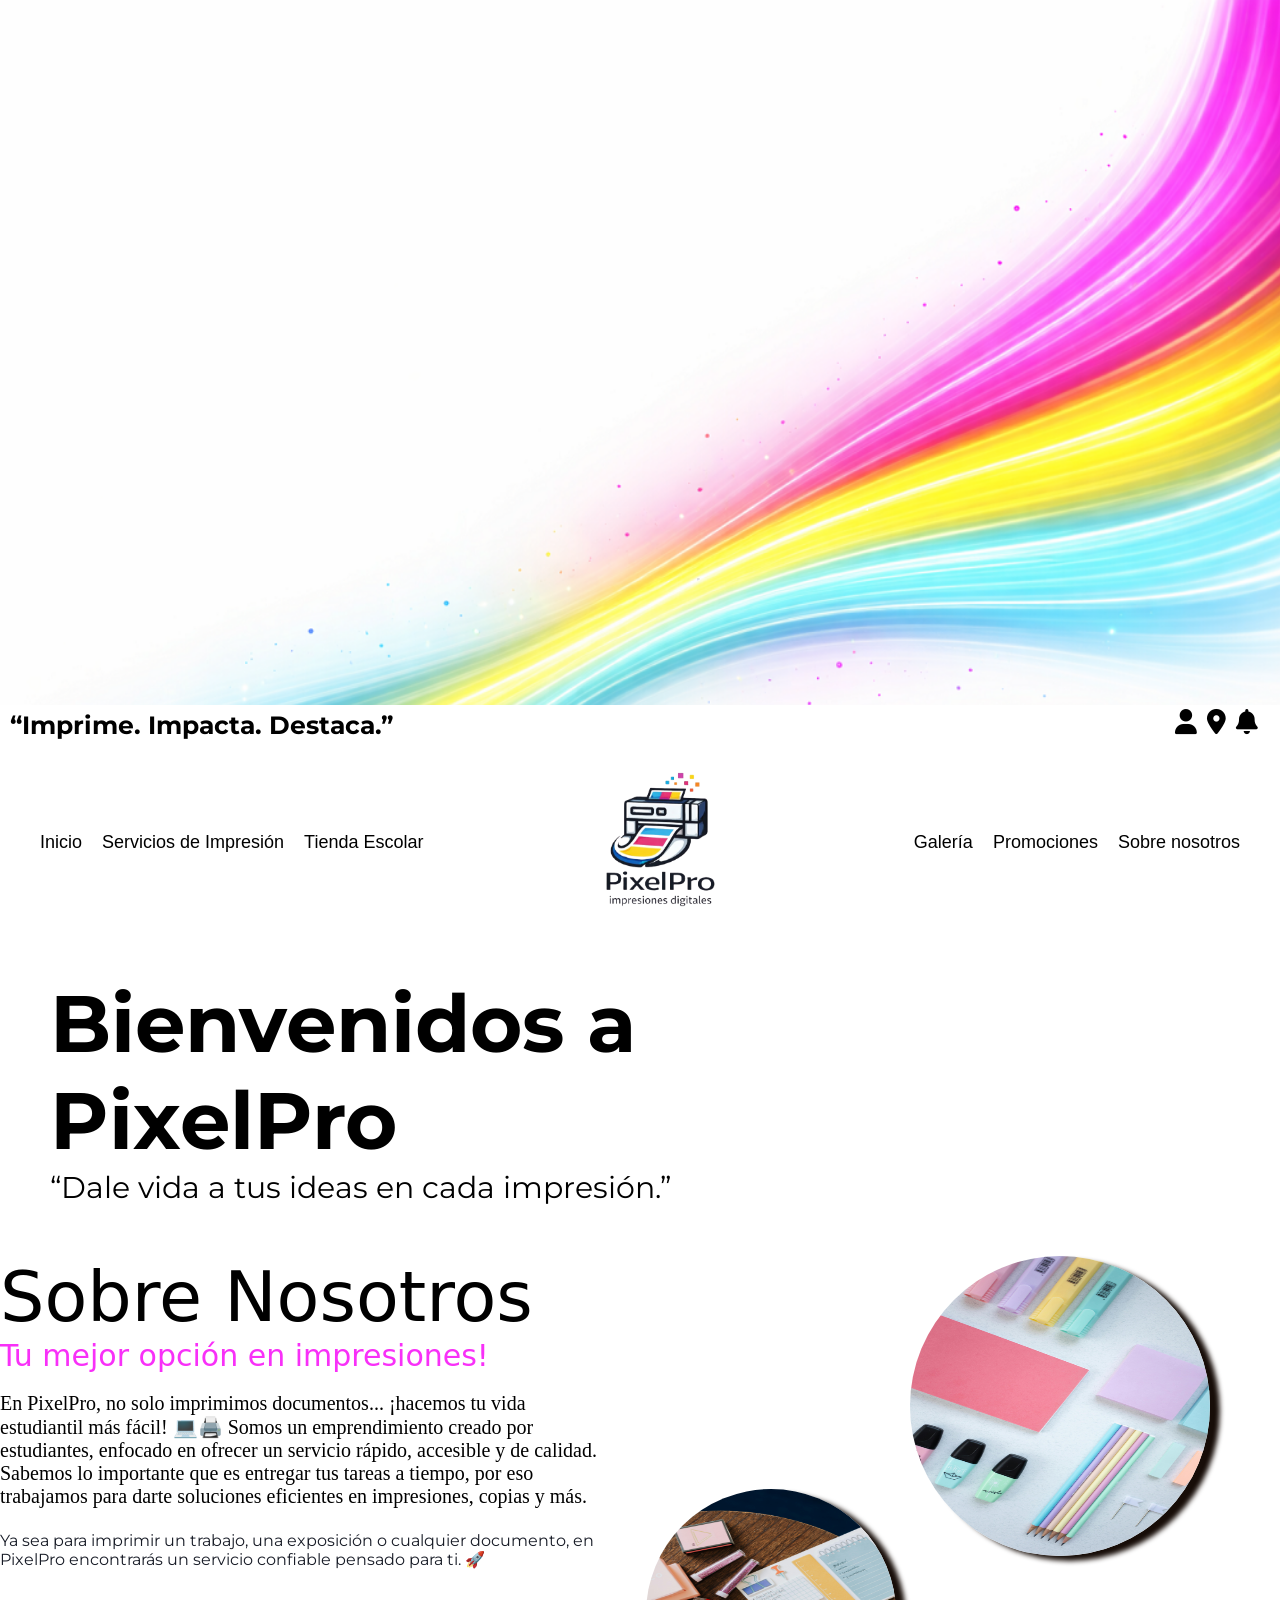
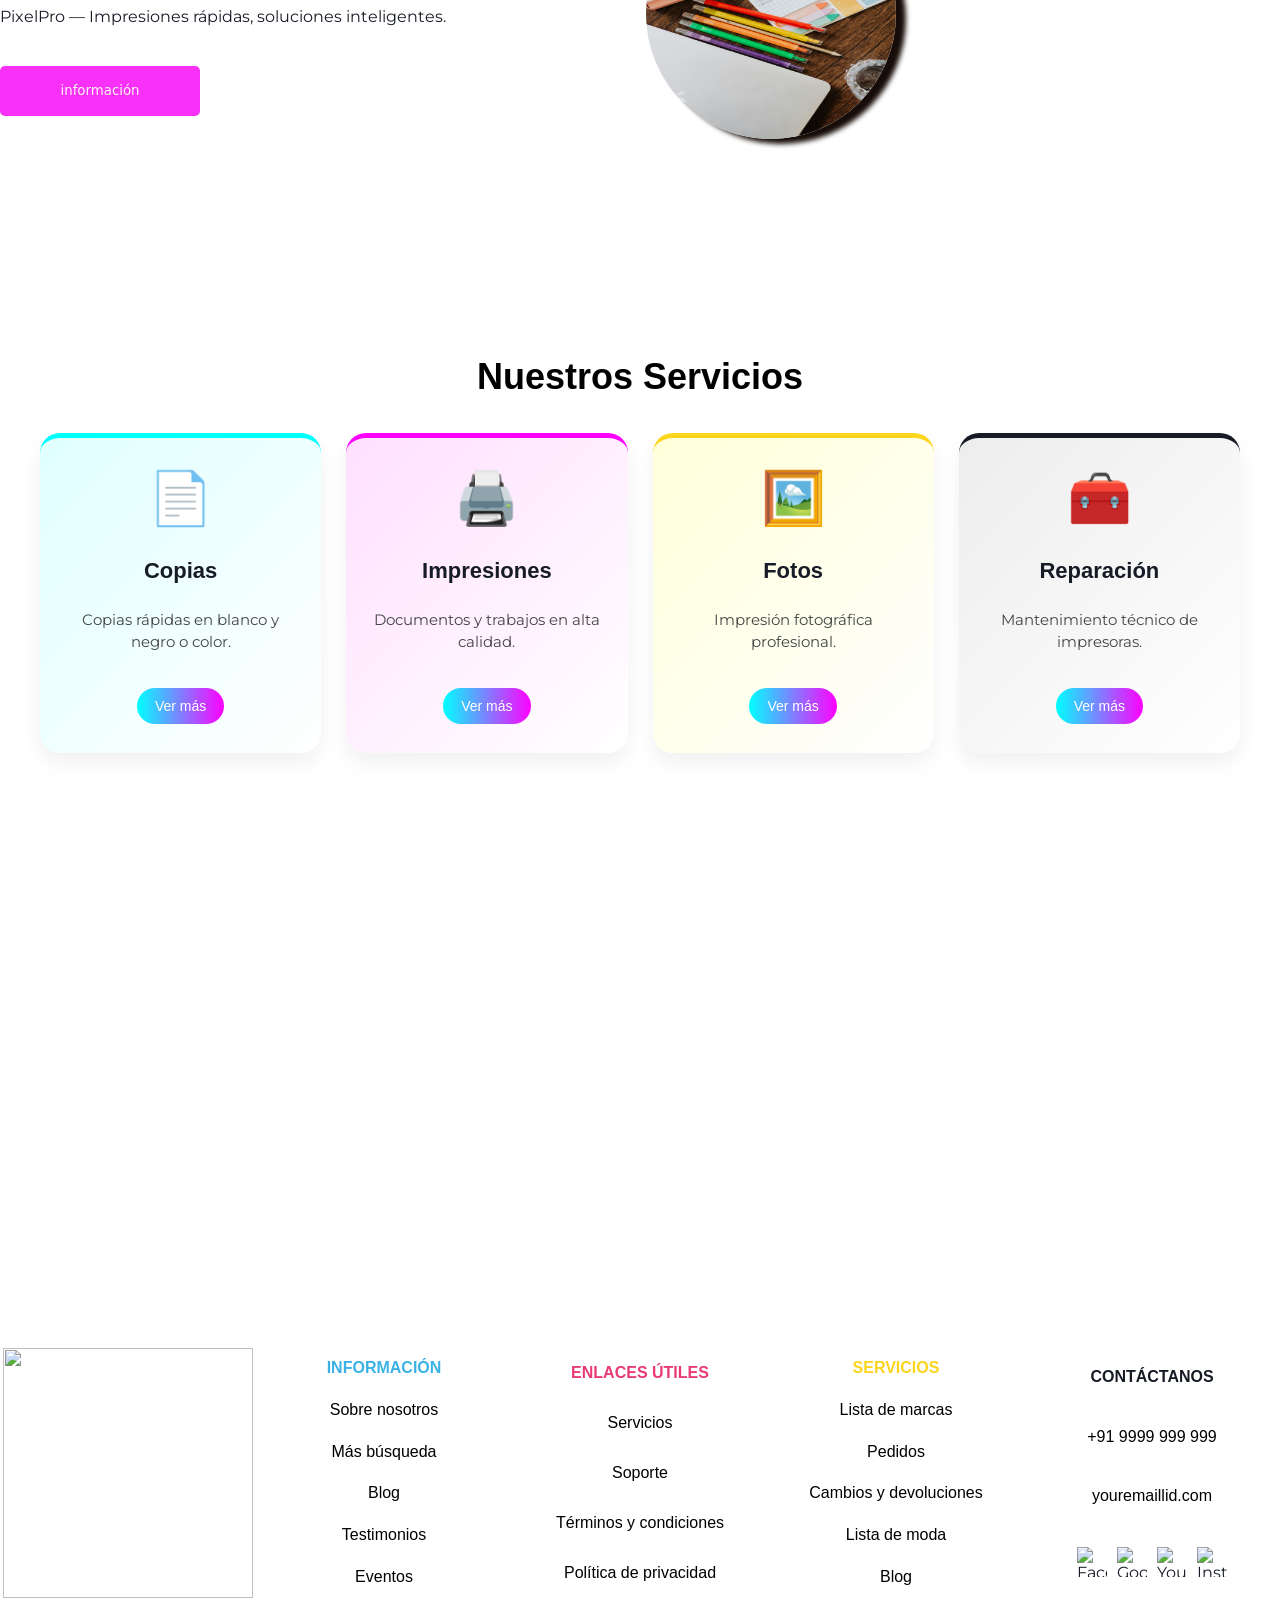
==== index.html @ 9340bc71 "Merge branch 'main' of https://github.com/AntonyMontero28/Pixel-Pro" ====
<!DOCTYPE html>
<html lang="es">
<head>
    <meta charset="UTF-8">
    <meta name="viewport" content="width=device-width, initial-scale=1.0">
    <link rel="stylesheet" href="https://cdnjs.cloudflare.com/ajax/libs/font-awesome/6.5.0/css/all.min.css">
    <link rel="stylesheet" href="css/estilos.css">
    <title>Pixel Pro</title>
</head>
<body>
    <article id="vp"></article>

        <section id="ban">
            <div id="l">
                <h1>“Imprime. Impacta. Destaca.”</h1>
            </div>
            <div class="icons">
                <i class="fa-solid fa-user"></i> 
                <i class="fa-solid fa-location-dot"></i> 
                <i class="fa-solid fa-bell"></i>
            </div> 
        </section>


<header class="header">
    
    <nav class="nav left">
        <a href="index.html">Inicio</a>
        <a href="servicios.html">Servicios de Impresión</a>
        <a href="tienda.html">Tienda Escolar</a>
    </nav>

    <div class="logo">
        <img src="img/logo.png" alt="logo">
    </div>

    <nav class="nav right">
        <a href="galeria2.html">Galería</a>
        <a href="promociones.html">Promociones</a>
        <a href="acercade.html">Sobre nosotros</a>
    </nav>

</header>

        <section id="textoo">
            <h1 id="vpH">Bienvenidos a PixelPro</h1>
            <p id="slogan">“Dale vida a tus ideas en cada impresión.”</p>
        </section>
    </article>
    <!-- Ambar -->


        <article id="Nosotros">
        <div id="info1">

        <h1 id="nosotrosH">Sobre Nosotros</h1>
        <h2 id="nosotrosH2">Tu mejor opción en impresiones!</h2>
        <br>
        <p class="p">En PixelPro, no solo imprimimos documentos... ¡hacemos tu vida estudiantil más fácil! 💻🖨️
            Somos un emprendimiento creado por estudiantes, enfocado en ofrecer un servicio rápido, accesible y de calidad. Sabemos lo importante que es entregar tus tareas a tiempo, por eso trabajamos para darte soluciones eficientes en impresiones, copias y más.
            <br>
            <br>
            <p>Ya sea para imprimir un trabajo, una exposición o cualquier documento, en PixelPro encontrarás un servicio confiable pensado para ti. 🚀</p>
            <br>
            <br>
            PixelPro — Impresiones rápidas, soluciones inteligentes.</p>
            <a href="sobreNosotros.html"><button id="b1"class="ani" >información</button></a>
        </div>
        <div id="im1">
            <div id="im"></div>
            <img src="img/ismal2.jpg" id="nos2" class="ani">
        </div>
        <div id="im2">
         <div id="imm2"></div>
         <img src="img/ismal1.jpg" id="nos1" class="ani">
        </div>
    </article>


<section id="servicios-home">
    <h1>Nuestros Servicios</h1>

    <div class="home-grid">

        <div class="mini-servicio cyan">
            <div class="mini-icono">📄</div>
            <h3>Copias</h3>
            <p>Copias rápidas en blanco y negro o color.</p>
            <a href="servicios.html">Ver más</a>
        </div>

        <div class="mini-servicio magenta">
            <div class="mini-icono">🖨️</div>
            <h3>Impresiones</h3>
            <p>Documentos y trabajos en alta calidad.</p>
            <a href="servicios.html">Ver más</a>
        </div>

        <div class="mini-servicio yellow">
            <div class="mini-icono">🖼️</div>
            <h3>Fotos</h3>
            <p>Impresión fotográfica profesional.</p>
            <a href="servicios.html">Ver más</a>
        </div>

        <div class="mini-servicio dark">
            <div class="mini-icono">🧰</div>
            <h3>Reparación</h3>
            <p>Mantenimiento técnico de impresoras.</p>
            <a href="servicios.html">Ver más</a>
        </div>

    </div>
</section>

<section id="section4">
</section>

<footer>
      <div class="cajon1">
        <img id="logo1" src="Img/logo.png" alt="">
      </div>

      <div class="cajon1">

         <h4 id="n1">INFORMACIÓN</h4>

        <a href="#">Sobre nosotros</a>
        <a href="#">Más búsqueda</a>
        <a href="#">Blog</a>
        <a href="#">Testimonios</a>
        <a href="#">Eventos</a>

      </div>

      <div class="cajon1">

        <h4 id="n2">ENLACES ÚTILES</h4>

        <a href="#">Servicios</a>
        <a href="#">Soporte</a>
        <a href="#">Términos y condiciones</a>
        <a href="#">Política de privacidad</a>

      </div>


      <div class="cajon1">

        <h4 id="n3">SERVICIOS</h4>

        <a href="#">Lista de marcas</a> 
        <a href="#">Pedidos</a>
        <a href="#">Cambios y devoluciones</a>
        <a href="#">Lista de moda</a>
        <a href="#">Blog</a>

      </div>

        <div class="cajon1">
        
         <h4 id="n4">CONTÁCTANOS</h4>
        <a href="#"> +91 9999 999 999</a>
        <a href="#">  youremaillid.com</a>

        <div class="redes">
            <img class="icono" src="IMG/ICON (4).png" alt="Facebook">
            <img class="icono" src="IMG/ICON (5).png" alt="Google">
            <img class="icono" src="IMG/ICON (6).png" alt="YouTube">
            <img class="icono" src="IMG/ICON (7).png" alt="Instagram">
        </div>
      </div>

    </footer>

    <script src="js/script.js"></script>
    
</body>
</html>
---- css/estilos.css ----
@import url("https://fonts.googleapis.com/css2?family=Montserrat:wght@400;600&display=swap");

*{
    margin: 0;
    padding: 0;
    border: 0;
    box-sizing: border-box;
}

body {
  margin: 0;
  font-family: "Montserrat", sans-serif;
  background: #fff;
  color: #171b26;
} 

/* Ambar inicio */
#vp{
    position: relative;      
    width: 100%;
    height: auto;           
    min-height: 705px; 
    background-image:url(../img/bg2.png) ;  
    background-size: cover;
    background-attachment: fixed;   

}
h1 {
    color: black;
    font-family: "Montserrat", sans-serif;
    font-size: 25px;
}

#ban{
    width: 100%;            
    height: auto;           
    display: flex;
    justify-content: space-between;
    align-items: center;
    padding-bottom: 20px;
}

#l{
    width: auto;
    height: 30px;
    display: flex;
    align-self: center;
    padding-left: 10px;
}

.icons{
    width: 110px;
    height: 40px;
    display: flex; 
}

i {
    font-size: 25px;
    color: #000000;
    margin: 5px;
}

header{
    width: 100%;
    height: auto;           
    display: flex;
    justify-content: space-around;

}

#logo{
    width: 250px;
    height: 200px;
    display: flex;
    justify-content: center;
}

#log{
    height: 200px;
    width: 200px;
}
/* HEADER */
.header {
    display: flex;
    justify-content: space-between;
    align-items: center;
    padding: 0 40px;
}

/* NAVS */
.nav {
    display: flex;
    gap: 20px;
}


.logo img {
    width: 180px;
}


.nav a {
    position: relative;
    text-decoration: none;
    color: black;
    font-size: 18px;
    padding-bottom: 5px;
    display: inline-block;
}


.nav a::after {
    content: "";
    position: absolute;
    left: 0;
    bottom: 0;
    width: 100%;
    height: 3px;
    background-color: #FFD700;

    transform: scaleX(0);
    transform-origin: left;
    transition: transform 0.3s ease;
}

/* hover */
.nav a:hover::after {
    transform: scaleX(1);
}

#textoo{
    max-width: 1000px;
    width: 100%;
    padding: 50px;
    box-sizing: border-box;
}
#vpH{
    font-size:80px;
    color:black;
    text-align: left;
    font-weight: 900px;
}
#slogan{
    font-size:30px;
    color:black;
    text-align: left;
    font-family: "Montserrat", sans-serif;
    font-weight: 400px;
}

/*Ambar final*/


#section4{
    width: 100%;
    height: 500px;
    background-color: #ff00c800;
}


#Nosotros{
    width: 100%;
    height:630px;
    display: flex;
    justify-content: center;
}
#info1{
    width:650px;
    height:600px;
}
#nosotrosH{
    font-size:70px;
    color: black;
    text-align: left;
    font-family: "Coiny", system-ui;
    font-weight: 400;
    
}
#nosotrosH2{
    font-size:30px;
    color: rgb(248, 48, 248);
    text-align: left;
    font-family: "Coiny", system-ui;
    font-weight: 400;
}

.p{
    font-size:20px;
    color:#000000;
    text-align: left;
    font-family: "Handlee", cursive;
}
#b1{
    width:200px;
    height:50px;
    margin-top:40px;
    font-family: "Coiny", system-ui;
    background: rgb(248, 48, 248);
    color:#FDF6F1;
    border-radius: 5px;
}
#b1:hover{
    background-color:cyan;
    color:#FDF6F1;
}
#im1{
    width:300px;
    height:600px;
    display: flex;
    flex-direction: column;
    align-items:center;
    justify-content:space-evenly;
    margin-left:30px;
    transition: transform 0.4s ease; 
}
#im1:hover {
    transform: scale(1.2);
}
#nos1{
    width:300px;
    height:300px;
    border-radius:50%;
    box-shadow: 10px 5px 5px #170d08;
}
#im2{
    width:400px;
    height:600px;
    display: flex;
    transition: transform 0.4s ease; 
}
#im2:hover {
    transform: scale(1.2);
}
#nos2{
    width:250px;
    height:250px;
    border-radius:50%;
    box-shadow: 10px 5px 5px #170d08;
}
#sucursales{
  width: 100%;
  height: 300px;
}

/* parte de Antony */
#servicios-home{
    width:100%;
    padding:70px 40px;
    text-align:center;
    background:#fff;
    overflow:hidden;
    box-sizing:border-box;
}

#servicios-home h1{
    font-size:36px;
    margin-bottom:35px;
    font-family:"Nunito", sans-serif;
}

/* GRID */
.home-grid{
    width:100%;
    display:grid;
    grid-template-columns:repeat(4, minmax(0,1fr));
    gap:25px;
    box-sizing:border-box;
}

/* TARJETAS */
.mini-servicio{
    min-width:0;
    padding:28px 22px;
    border-radius:20px;
    min-height:320px;
    display:flex;
    flex-direction:column;
    justify-content:space-between;
    transition:.3s;
    box-shadow:0 10px 20px rgba(0,0,0,.06);
}

.mini-servicio:hover{
    transform:translateY(-10px);
}

/* COLORES */
.cyan{
    background:linear-gradient(135deg, rgba(0,255,255,0.12), #ffffff);
    border-top:5px solid cyan;
}

.magenta{
    background:linear-gradient(135deg, rgba(255,0,255,0.12), #ffffff);
    border-top:5px solid magenta;
}

.yellow{
    background:linear-gradient(135deg, rgba(255,255,0,0.15), #ffffff);
    border-top:5px solid #fdd51d;
}

.dark{
    background:linear-gradient(135deg, rgba(23,27,38,0.08), #ffffff);
    border-top:5px solid #171B26;
}

/* ICONO */
.mini-icono{
    font-size:52px;
    margin-bottom:15px;
}

/* TEXTO */
.mini-servicio h3{
    font-size:22px;
    margin-bottom:10px;
    font-family:"Nunito", sans-serif;
}

.mini-servicio p{
    font-size:15px;
    color:#444;
    line-height:1.5;
    margin-bottom:20px;
}

/* BOTÓN */
.mini-servicio a{
    display:inline-block;
    padding:10px 18px;
    border-radius:20px;
    background:linear-gradient(90deg, cyan, magenta);
    color:white;
    text-decoration:none;
    font-size:14px;
    transition:.3s;
    align-self:center;
}

.mini-servicio a:hover{
    background:linear-gradient(90deg, magenta, yellow);
    transform:scale(1.05);
}

/* TABLET */
@media(max-width:1000px){
    .home-grid{
        grid-template-columns:repeat(2, 1fr);
    }
}



/* Laptop / pantallas medianas */
@media (max-width: 1200px){
    .home-grid{
        grid-template-columns: repeat(2, 1fr);
    }

    .mini-servicio{
        min-height: 280px;
    }
}

/* Tablets */
@media (max-width: 768px){
    #servicios-home{
        padding: 50px 25px;
    }

    #servicios-home h1{
        font-size: 30px;
        margin-bottom: 25px;
    }

    .home-grid{
        grid-template-columns: repeat(2, 1fr);
        gap: 18px;
    }

    .mini-servicio{
        padding: 22px 18px;
        min-height: 260px;
    }

    .mini-icono{
        font-size: 42px;
    }

    .mini-servicio h3{
        font-size: 20px;
    }

    .mini-servicio p{
        font-size: 14px;
    }
}

/* Móviles */
@media (max-width: 600px){
    #servicios-home{
        padding: 40px 18px;
    }

    #servicios-home h1{
        font-size: 26px;
    }

    .home-grid{
        grid-template-columns: 1fr;
        gap: 15px;
    }

    .mini-servicio{
        min-height: auto;
        padding: 20px 16px;
    }

    .mini-icono{
        font-size: 38px;
    }

    .mini-servicio h3{
        font-size: 18px;
    }

    .mini-servicio p{
        font-size: 13px;
    }

    .mini-servicio a{
        width: 100%;
        text-align: center;
        padding: 12px;
    }
}

/* Móviles pequeños */
@media (max-width: 400px){
    #servicios-home h1{
        font-size: 22px;
    }

    .mini-servicio{
        padding: 18px 14px;
    }

    .mini-icono{
        font-size: 34px;
    }

    .mini-servicio h3{
        font-size: 17px;
    }

    .mini-servicio p{
        font-size: 12px;
    }
}
/* fin de antony */

/* ================= GALERIA APPLE ================= */

.galeria-apple{
  display:flex;
  gap:20px;
  justify-content:center;
  padding:50px;
  flex-wrap:wrap;
}

.item{
  position:relative;
  width:260px;
  height:350px;
  overflow:hidden;
  border-radius:20px;
  cursor:pointer;
  transition:0.6s;
}

.item img{
  width:100%;
  height:100%;
  object-fit:cover;
  transition:0.6s;
}

.item:hover img{
  transform:scale(1.2);
}

/* Overlay tipo Apple */
.overlay{
  position:absolute;
  bottom:0;
  width:100%;
  padding:20px;
  background:linear-gradient(transparent, rgba(0,0,0,0.8));
  color:#fff;
  font-size:18px;
  font-weight:bold;
  opacity:0;
  transition:0.5s;
}

.item:hover .overlay{
  opacity:1;
}

/* ================= RESEÑAS CARRUSEL ================= */

.reviews-carousel{
  overflow:hidden;
  width:100%;
  padding:40px 0;
}

.reviews-track{
  display:flex;
  gap:30px;
  animation:scroll 20s linear infinite;
}

.review-card{
  min-width:250px;
  background:#fff;
  padding:20px;
  border-radius:20px;
  box-shadow:0 10px 30px rgba(0,0,0,0.2);
  text-align:center;
  transition:0.3s;
}

.review-card:hover{
  transform:translateY(-10px) scale(1.05);
}

/* FOTO */
.review-card img{
  width:80px;
  height:80px;
  border-radius:50%;
  margin-bottom:10px;
}

/* TEXTO */
.review-card p{
  font-size:14px;
  margin:10px 0;
}

/* ESTRELLAS */
.review-card span{
  color:#FFD700;
  font-size:18px;
}

/* ANIMACION INFINITA */
@keyframes scroll{
  0%{transform:translateX(0);}
  100%{transform:translateX(-50%);}
}





footer{
    width: 100%;
    height: 300px;
    display: flex;
    justify-content: space-around;
    align-items: center;

}
.cajon1{
    width: 250px;
    height: 250px;
    display: flex;
    justify-content: space-around;
    align-items: center;
    flex-direction: column;
}
#logo1{
    width: 250px;
    height: 250px;
}
#n1{
      font-family: "Funnel Sans", sans-serif;
      color: #3AB2E6;
}
#n2{
    font-family: "Funnel Sans", sans-serif;
    color: #E83A77;
}
#n3{
    font-family: "Funnel Sans", sans-serif;
      color: #FDD51D;
}
#n4{
    font-family: "Funnel Sans", sans-serif;
      color: #171B26;
}
.redes {
    display: flex;
    flex-direction: row;
    align-items: center;
    gap: 10px;
}
.icono {
    width: 30px;
    height: 30px;
}
a{
    text-decoration: none;
    color: black;
    font-family: "Funnel Sans", sans-serif;
}
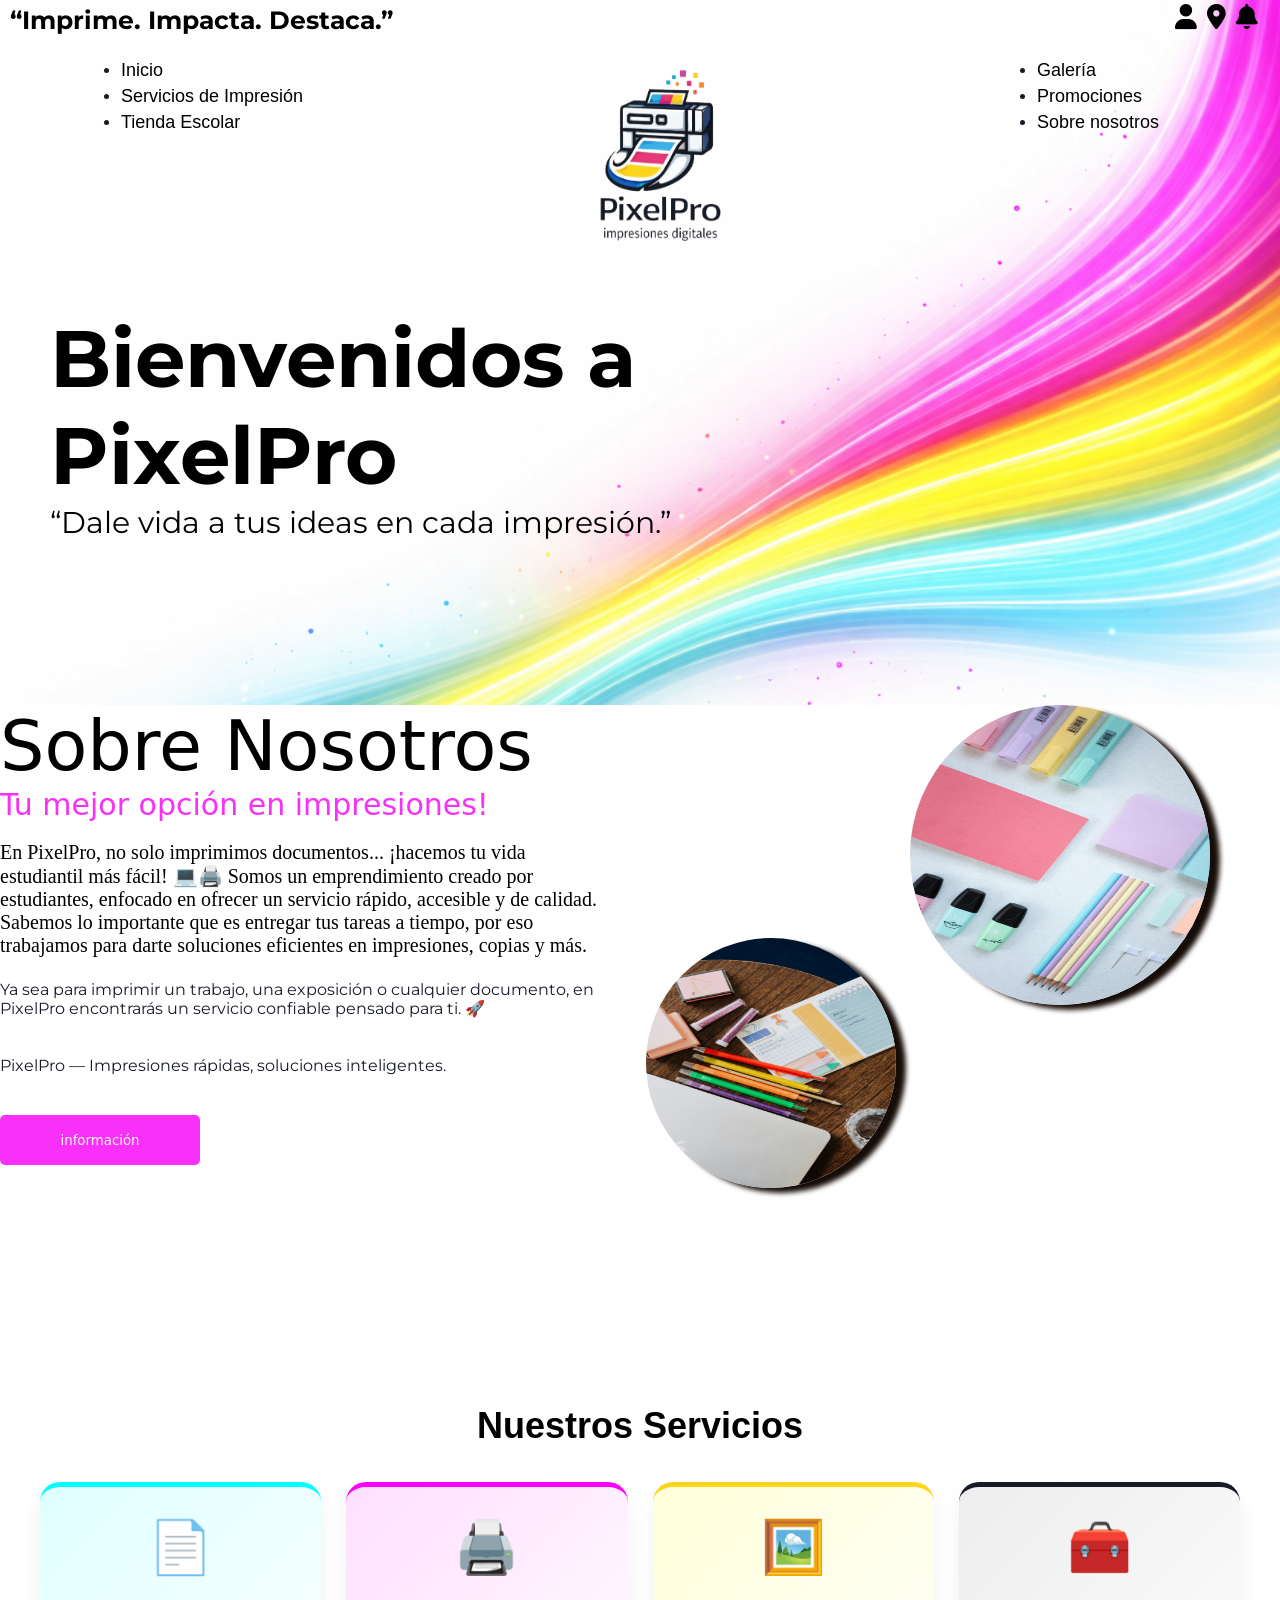
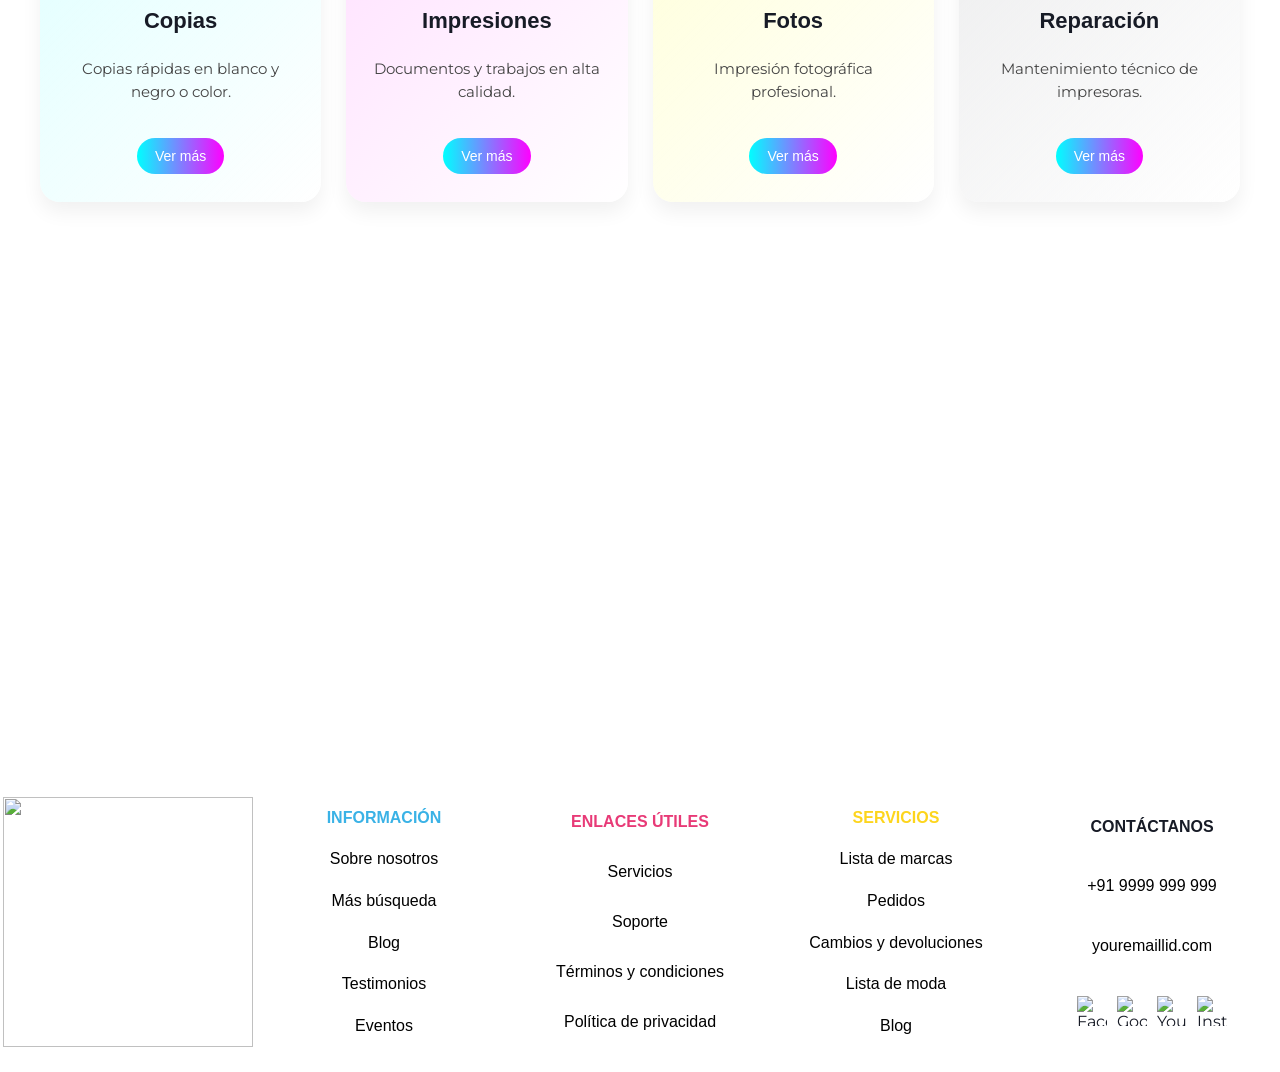
==== commit c50fbf8e: "Merge branch 'main' of https://github.com/AntonyMontero28/Pixel-Pro" ====
--- a/index.html
+++ b/index.html
@@ -8,7 +8,7 @@
     <title>Pixel Pro</title>
 </head>
 <body>
-    <article id="vp"></article>
+    <article id="vp">
 
         <section id="ban">
             <div id="l">
@@ -21,26 +21,26 @@
             </div> 
         </section>
 
-
-<header class="header">
-    
-    <nav class="nav left">
-        <a href="index.html">Inicio</a>
-        <a href="servicios.html">Servicios de Impresión</a>
-        <a href="tienda.html">Tienda Escolar</a>
-    </nav>
-
-    <div class="logo">
-        <img src="img/logo.png" alt="logo">
-    </div>
-
-    <nav class="nav right">
-        <a href="galeria2.html">Galería</a>
-        <a href="promociones.html">Promociones</a>
-        <a href="acercade.html">Sobre nosotros</a>
-    </nav>
-
-</header>
+        <header>
+            <nav class="nav">
+                <ul>
+                    <li><a href="index.html">Inicio</a></li>
+                    <li><a href="servicios.html">Servicios de Impresión</a></li>
+                    <li><a href="tienda.html">Tienda Escolar</a></li>
+                </ul>  
+            </nav>
+            <div id="logo">
+                <img id="log" src="img/logo.png">
+            </div>
+            <nav class="nav">
+                <ul>
+                    <li><a href="galeria2.html">Galería</a></li>
+                    <li><a href="promociones.html">Promociones</a></li>
+                    <li><a href="acercade.html">Sobre nosotros</a></li>
+                   
+                </ul>
+            </nav>
+        </header>
 
         <section id="textoo">
             <h1 id="vpH">Bienvenidos a PixelPro</h1>
@@ -114,8 +114,18 @@
 </section>
 
 <section id="section4">
-</section>
 
+
+
+
+
+
+
+
+
+
+
+    </section>
 <footer>
       <div class="cajon1">
         <img id="logo1" src="Img/logo.png" alt="">
@@ -157,7 +167,11 @@
 
       </div>
 
-        <div class="cajon1">
+
+
+
+
+      <div class="cajon1">
         
          <h4 id="n4">CONTÁCTANOS</h4>
         <a href="#"> +91 9999 999 999</a>
--- a/css/estilos.css
+++ b/css/estilos.css
@@ -211,10 +211,6 @@
     align-items:center;
     justify-content:space-evenly;
     margin-left:30px;
-    transition: transform 0.4s ease; 
-}
-#im1:hover {
-    transform: scale(1.2);
 }
 #nos1{
     width:300px;
@@ -226,10 +222,6 @@
     width:400px;
     height:600px;
     display: flex;
-    transition: transform 0.4s ease; 
-}
-#im2:hover {
-    transform: scale(1.2);
 }
 #nos2{
     width:250px;
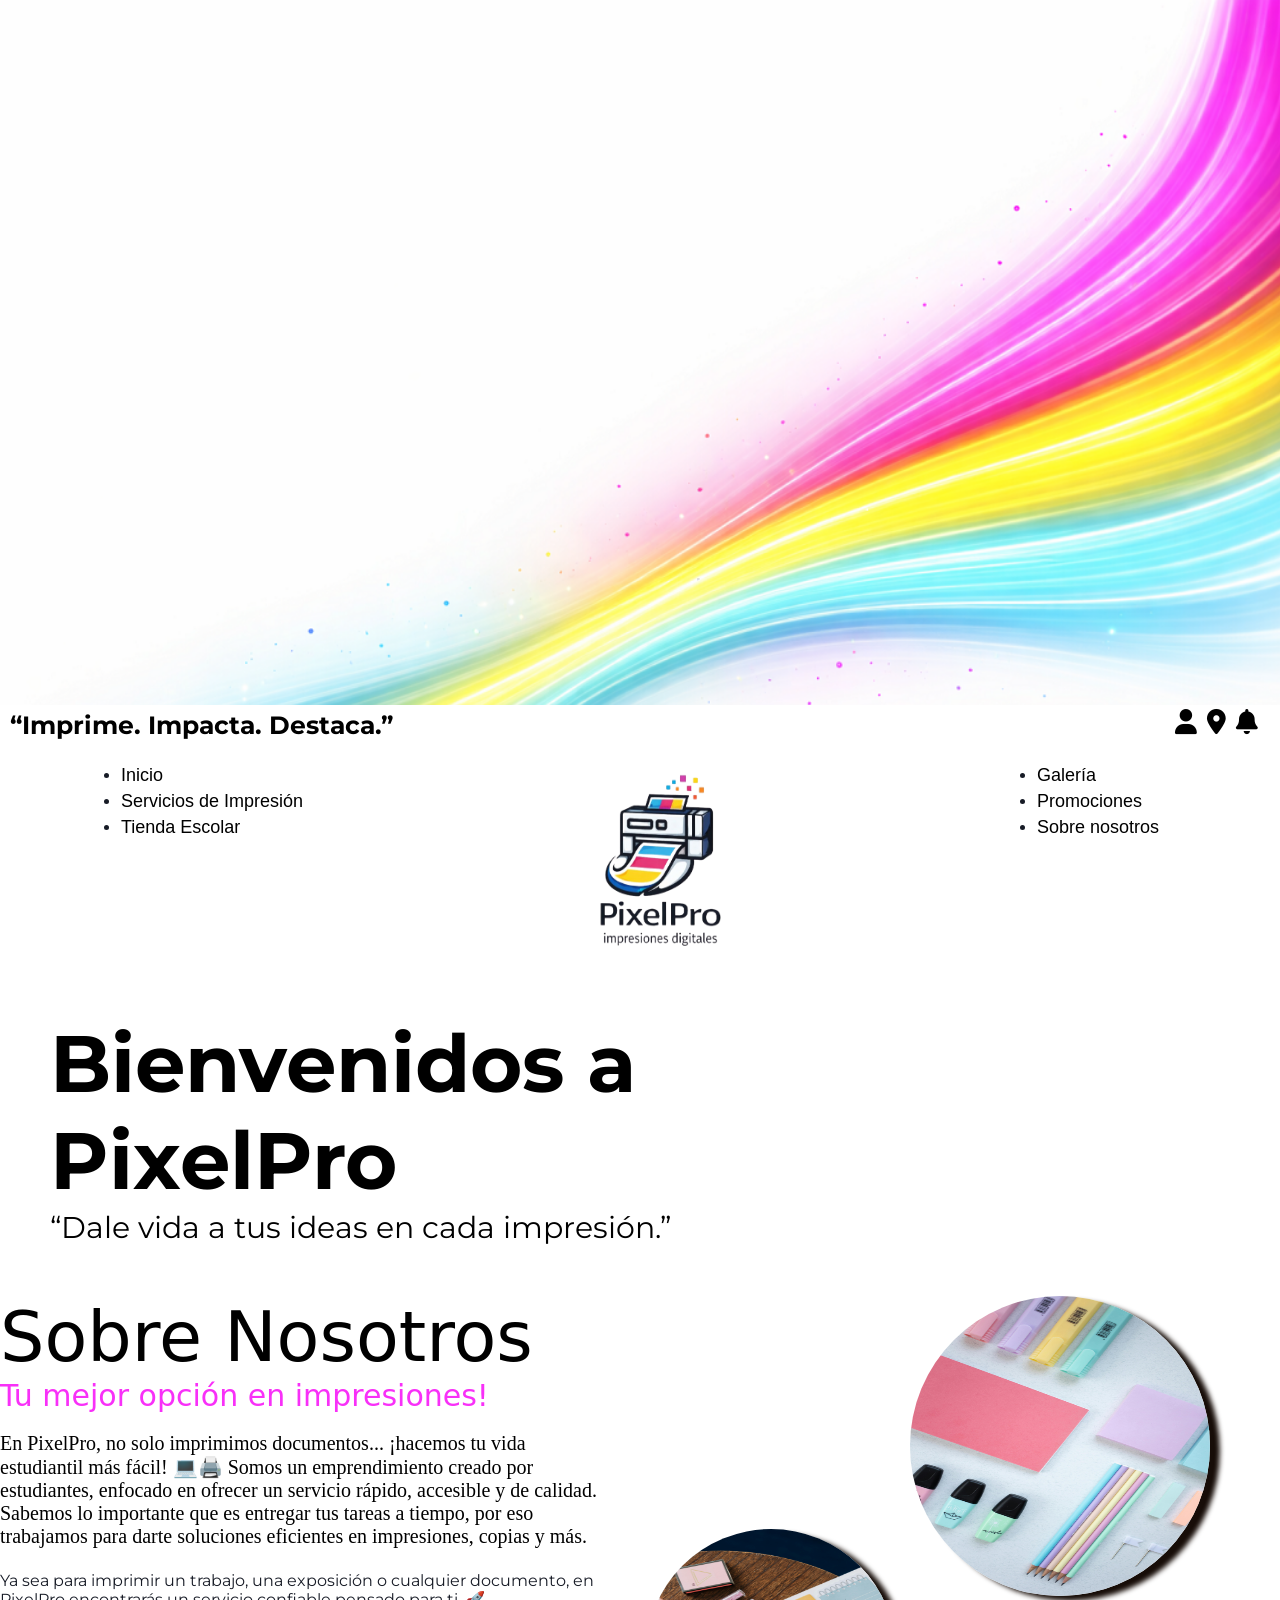
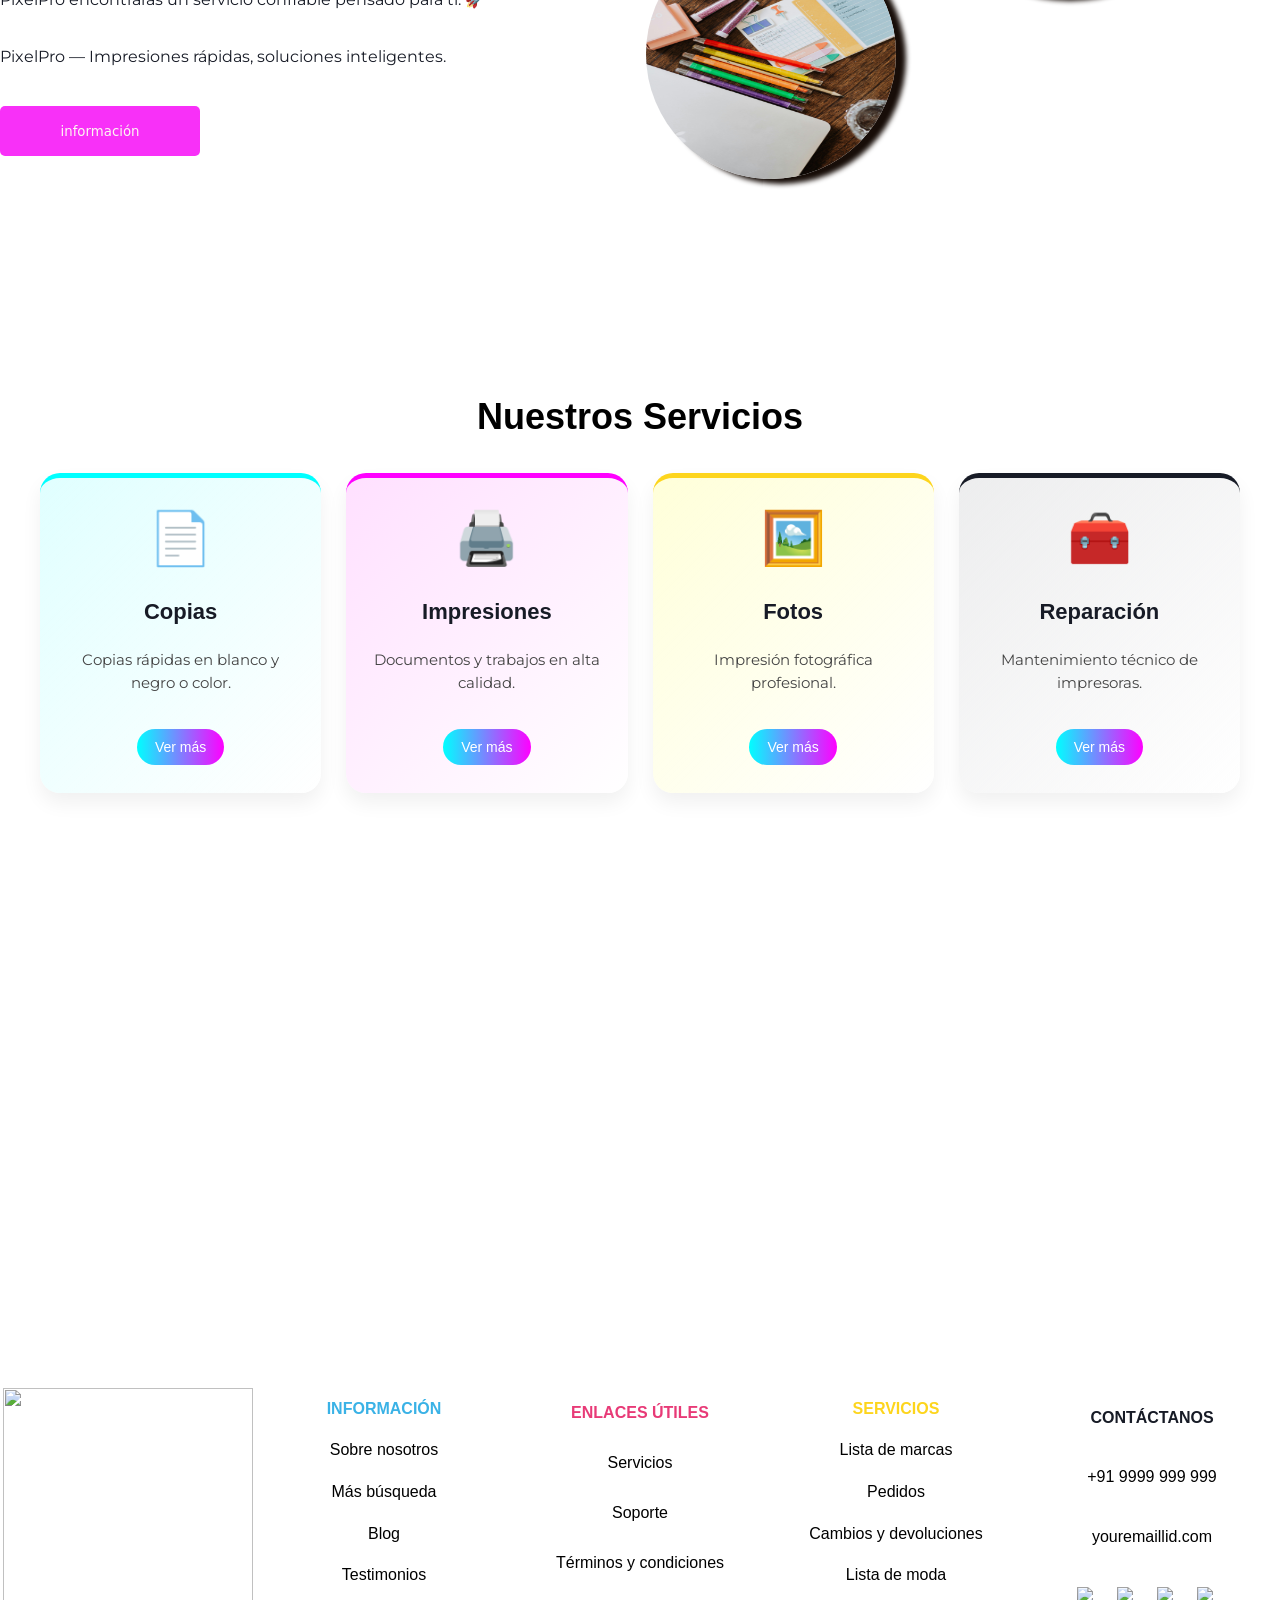
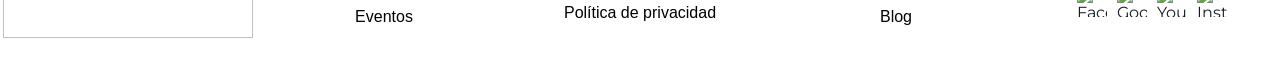
==== commit 1c56981f: "Merge branch 'main' of https://github.com/AntonyMontero28/Pixel-Pro" ====
--- a/index.html
+++ b/index.html
@@ -8,7 +8,7 @@
     <title>Pixel Pro</title>
 </head>
 <body>
-    <article id="vp">
+    <article id="vp"></article>
 
         <section id="ban">
             <div id="l">
@@ -114,18 +114,8 @@
 </section>
 
 <section id="section4">
+</section>
 
-
-
-
-
-
-
-
-
-
-
-    </section>
 <footer>
       <div class="cajon1">
         <img id="logo1" src="Img/logo.png" alt="">
@@ -167,11 +157,7 @@
 
       </div>
 
-
-
-
-
-      <div class="cajon1">
+        <div class="cajon1">
         
          <h4 id="n4">CONTÁCTANOS</h4>
         <a href="#"> +91 9999 999 999</a>
--- a/css/estilos.css
+++ b/css/estilos.css
@@ -211,6 +211,10 @@
     align-items:center;
     justify-content:space-evenly;
     margin-left:30px;
+    transition: transform 0.4s ease; 
+}
+#im1:hover {
+    transform: scale(1.2);
 }
 #nos1{
     width:300px;
@@ -222,6 +226,10 @@
     width:400px;
     height:600px;
     display: flex;
+    transition: transform 0.4s ease; 
+}
+#im2:hover {
+    transform: scale(1.2);
 }
 #nos2{
     width:250px;
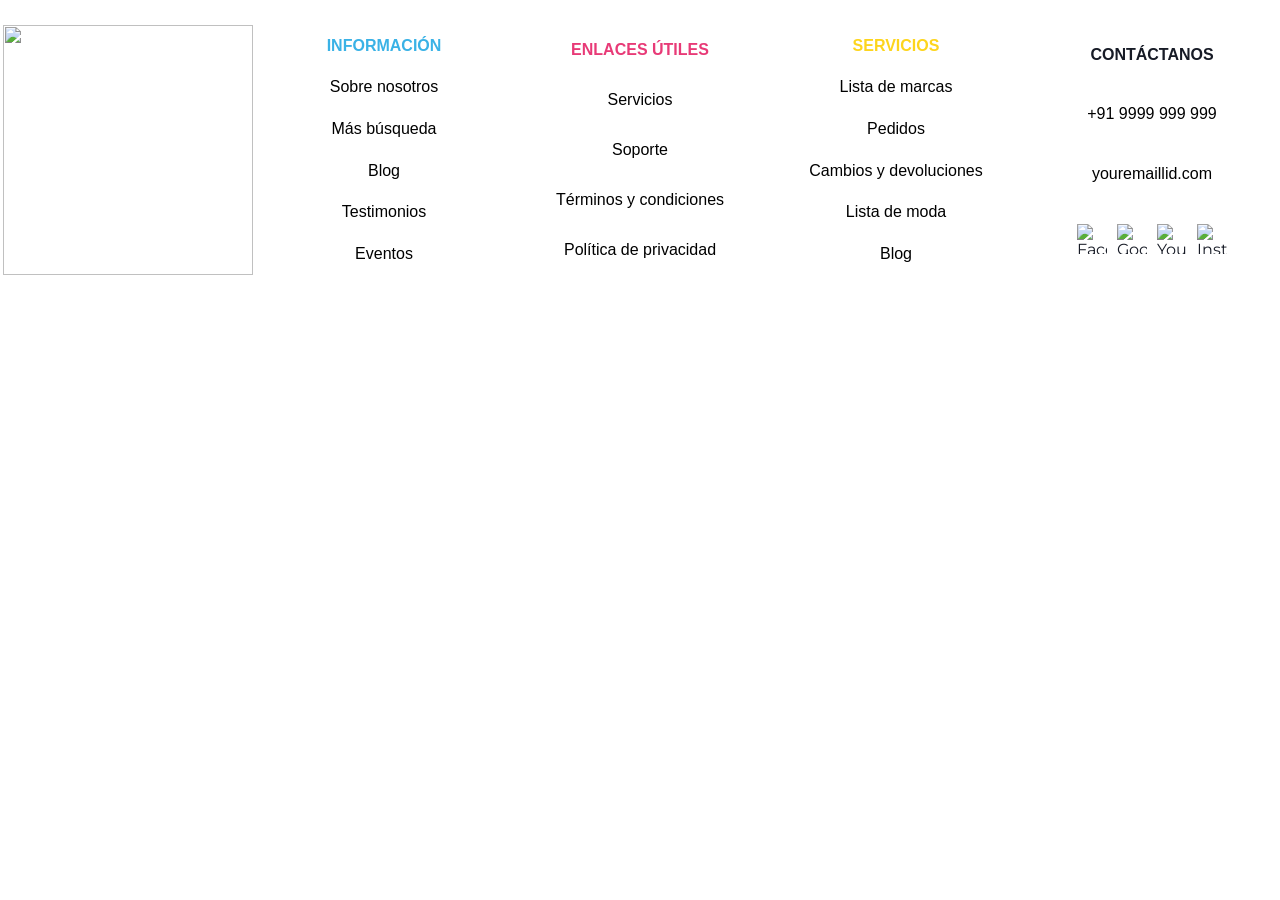
==== commit e53284b7: "Merge branch 'main' of https://github.com/AntonyMontero28/Pixel-Pro" ====
--- a/index.html
+++ b/index.html
@@ -8,113 +8,7 @@
     <title>Pixel Pro</title>
 </head>
 <body>
-    <article id="vp"></article>
-
-        <section id="ban">
-            <div id="l">
-                <h1>“Imprime. Impacta. Destaca.”</h1>
-            </div>
-            <div class="icons">
-                <i class="fa-solid fa-user"></i> 
-                <i class="fa-solid fa-location-dot"></i> 
-                <i class="fa-solid fa-bell"></i>
-            </div> 
-        </section>
-
-        <header>
-            <nav class="nav">
-                <ul>
-                    <li><a href="index.html">Inicio</a></li>
-                    <li><a href="servicios.html">Servicios de Impresión</a></li>
-                    <li><a href="tienda.html">Tienda Escolar</a></li>
-                </ul>  
-            </nav>
-            <div id="logo">
-                <img id="log" src="img/logo.png">
-            </div>
-            <nav class="nav">
-                <ul>
-                    <li><a href="galeria2.html">Galería</a></li>
-                    <li><a href="promociones.html">Promociones</a></li>
-                    <li><a href="acercade.html">Sobre nosotros</a></li>
-                   
-                </ul>
-            </nav>
-        </header>
-
-        <section id="textoo">
-            <h1 id="vpH">Bienvenidos a PixelPro</h1>
-            <p id="slogan">“Dale vida a tus ideas en cada impresión.”</p>
-        </section>
-    </article>
-    <!-- Ambar -->
-
-
-        <article id="Nosotros">
-        <div id="info1">
-
-        <h1 id="nosotrosH">Sobre Nosotros</h1>
-        <h2 id="nosotrosH2">Tu mejor opción en impresiones!</h2>
-        <br>
-        <p class="p">En PixelPro, no solo imprimimos documentos... ¡hacemos tu vida estudiantil más fácil! 💻🖨️
-            Somos un emprendimiento creado por estudiantes, enfocado en ofrecer un servicio rápido, accesible y de calidad. Sabemos lo importante que es entregar tus tareas a tiempo, por eso trabajamos para darte soluciones eficientes en impresiones, copias y más.
-            <br>
-            <br>
-            <p>Ya sea para imprimir un trabajo, una exposición o cualquier documento, en PixelPro encontrarás un servicio confiable pensado para ti. 🚀</p>
-            <br>
-            <br>
-            PixelPro — Impresiones rápidas, soluciones inteligentes.</p>
-            <a href="sobreNosotros.html"><button id="b1"class="ani" >información</button></a>
-        </div>
-        <div id="im1">
-            <div id="im"></div>
-            <img src="img/ismal2.jpg" id="nos2" class="ani">
-        </div>
-        <div id="im2">
-         <div id="imm2"></div>
-         <img src="img/ismal1.jpg" id="nos1" class="ani">
-        </div>
-    </article>
-
-
-<section id="servicios-home">
-    <h1>Nuestros Servicios</h1>
-
-    <div class="home-grid">
-
-        <div class="mini-servicio cyan">
-            <div class="mini-icono">📄</div>
-            <h3>Copias</h3>
-            <p>Copias rápidas en blanco y negro o color.</p>
-            <a href="servicios.html">Ver más</a>
-        </div>
-
-        <div class="mini-servicio magenta">
-            <div class="mini-icono">🖨️</div>
-            <h3>Impresiones</h3>
-            <p>Documentos y trabajos en alta calidad.</p>
-            <a href="servicios.html">Ver más</a>
-        </div>
-
-        <div class="mini-servicio yellow">
-            <div class="mini-icono">🖼️</div>
-            <h3>Fotos</h3>
-            <p>Impresión fotográfica profesional.</p>
-            <a href="servicios.html">Ver más</a>
-        </div>
-
-        <div class="mini-servicio dark">
-            <div class="mini-icono">🧰</div>
-            <h3>Reparación</h3>
-            <p>Mantenimiento técnico de impresoras.</p>
-            <a href="servicios.html">Ver más</a>
-        </div>
-
-    </div>
-</section>
-
-<section id="section4">
-</section>
+   
 
 <footer>
       <div class="cajon1">
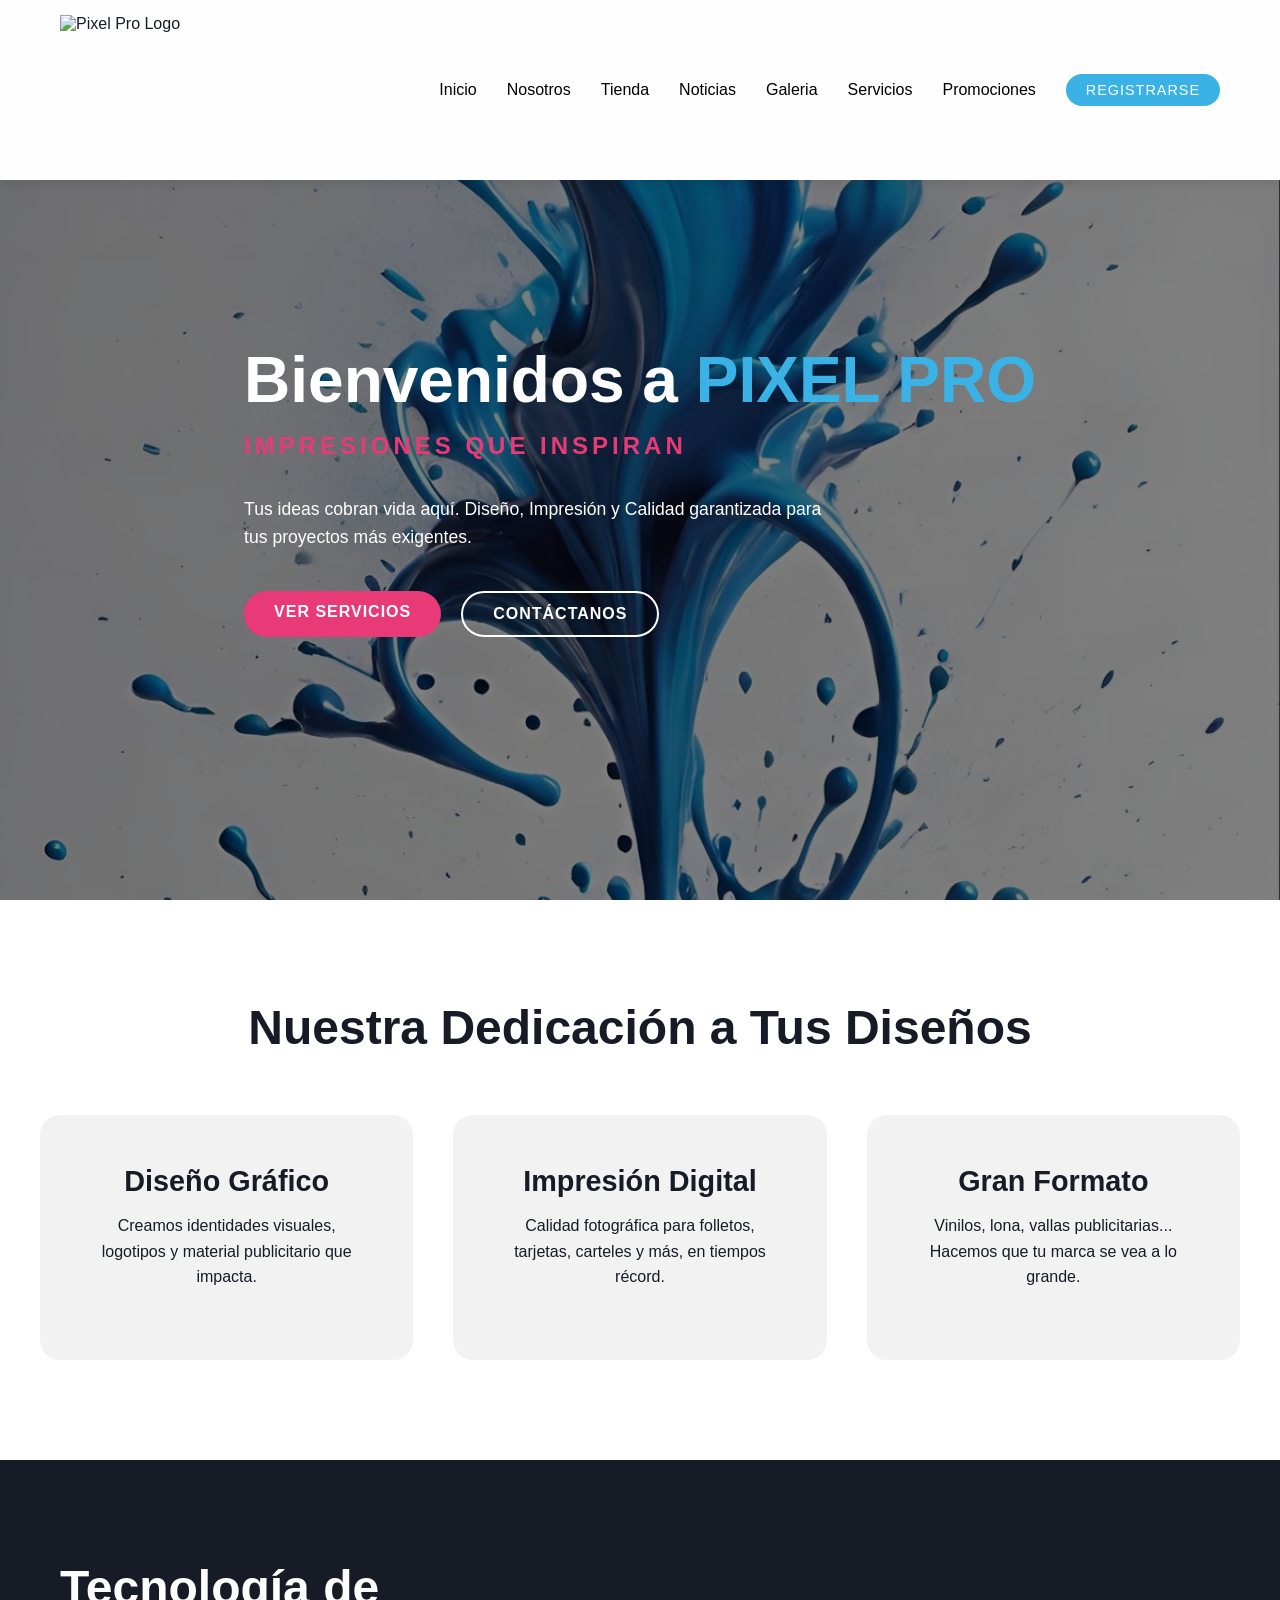
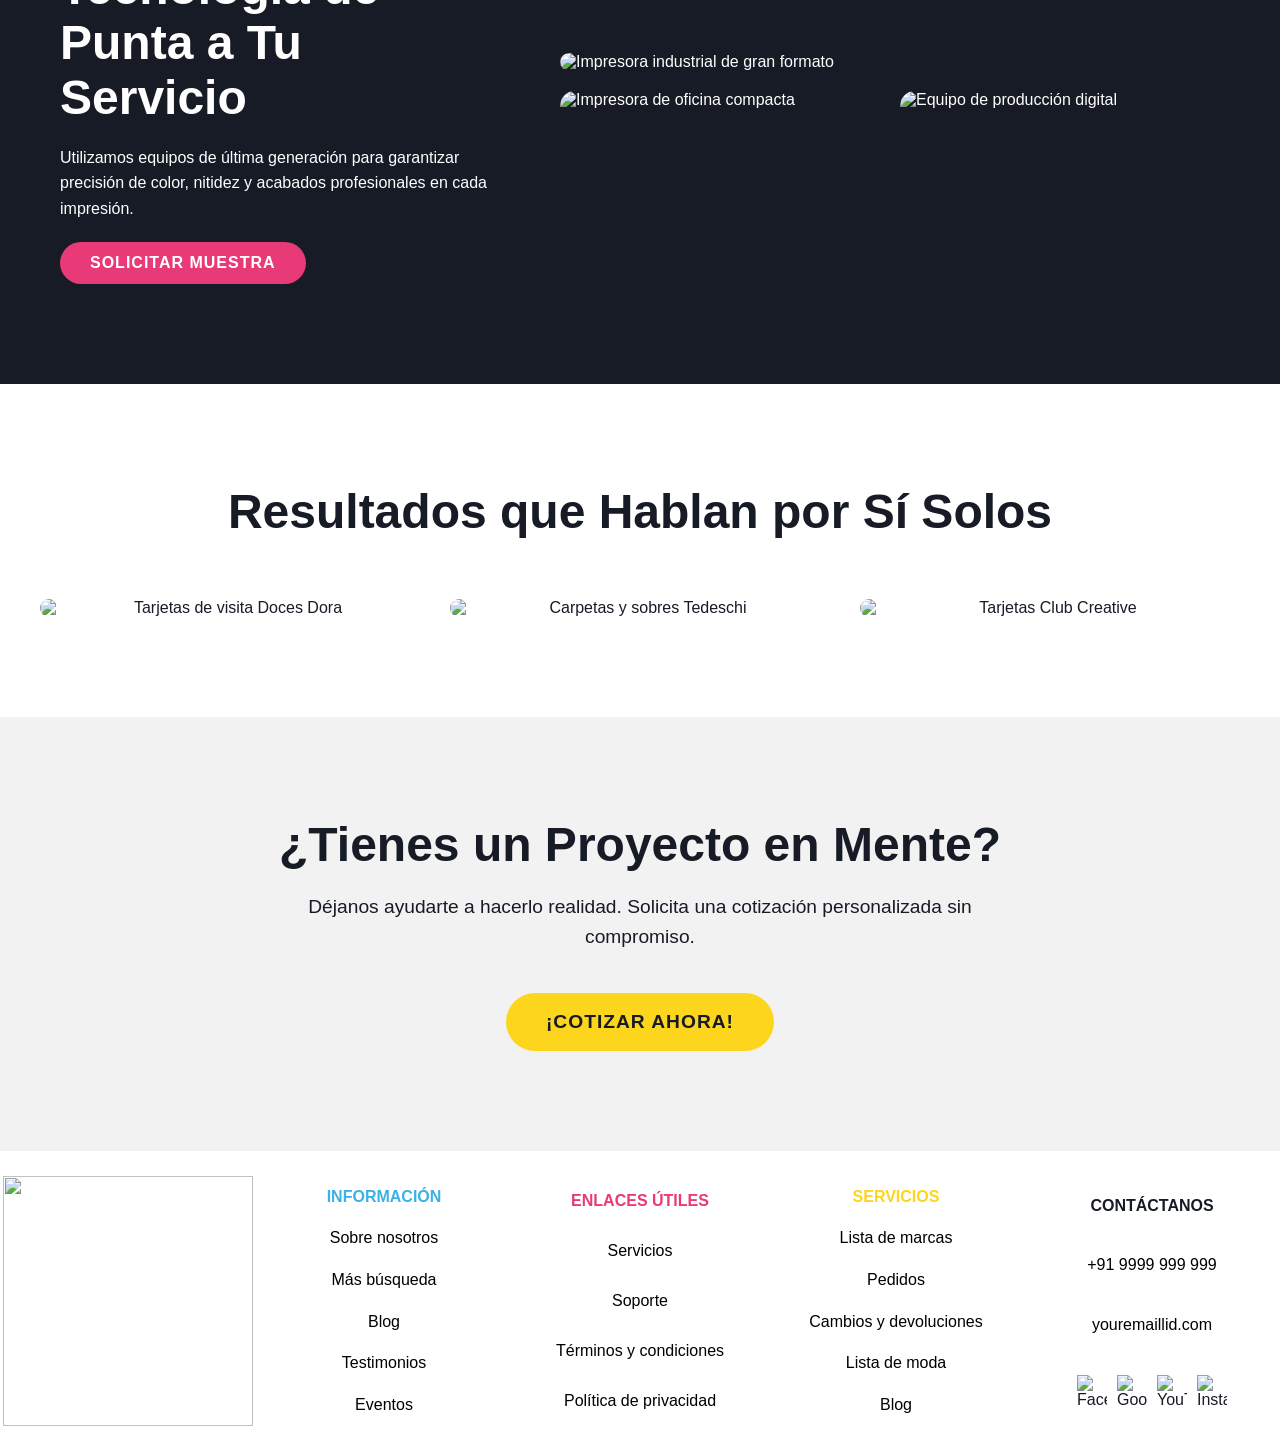
==== commit 7c8b92b8: "m" ====
--- a/index.html
+++ b/index.html
@@ -3,16 +3,119 @@
 <head>
     <meta charset="UTF-8">
     <meta name="viewport" content="width=device-width, initial-scale=1.0">
-    <link rel="stylesheet" href="https://cdnjs.cloudflare.com/ajax/libs/font-awesome/6.5.0/css/all.min.css">
-    <link rel="stylesheet" href="css/estilos.css">
-    <title>Pixel Pro</title>
+    <title>Pixel Pro | Impresiones que Inspiran</title>
+    <link rel="stylesheet" href="css/index1.css">
+    <script src="https://kit.fontawesome.com/your-code.js" crossorigin="anonymous"></script>
 </head>
 <body>
-   
 
-<footer>
+    <nav class="navbar">
+        <div class="container">
+            <img src="Img/pro.jpg" alt="Pixel Pro Logo" class="logo"> 
+                 <ul class="nav-links">
+                <li><a href="index.html">Inicio</a></li>
+                <li><a href="acercade.html">Nosotros</a></li>
+                <li><a href="tienda.html">Tienda</a></li>
+                <li><a href="noticias.html">Noticias</a></li>
+                <li><a href="galeria2.html">Galeria</a></li>
+                <li><a href="servicios.html">Servicios</a></li>
+                <li><a href="promociones.html">Promociones</a></li>
+                <li><a href="Login.html" class="btn-small">Registrarse</a></li>
+            </ul>
+            <div class="menu-toggle" id="mobile-menu">
+                <span class="bar"></span>
+                <span class="bar"></span>
+                <span class="bar"></span>
+            </div>
+        </div>
+    </nav>
+
+    <header class="hero">
+        <div class="hero-image-container">
+            <img src="img/45.jpg" alt="Equipo Pixel Pro trabajando" class="hero-img"> </div>
+        <div class="hero-text container">
+            <h1>Bienvenidos a <span class="highlight">PIXEL PRO</span></h1>
+            <p class="subtitle">IMPRESIONES QUE INSPIRAN</p>
+            <p class="description">Tus ideas cobran vida aquí. Diseño, Impresión y Calidad garantizada para tus proyectos más exigentes.</p>
+            <div class="hero-btns">
+                <a href="#servicios" class="btn-primary">Ver Servicios</a>
+                <a href="#contacto" class="btn-secondary">Contáctanos</a>
+            </div>
+        </div>
+    </header>
+
+    <section id="servicios" class="servicios container">
+        <h2>Nuestra Dedicación a Tus Diseños</h2>
+        <div class="servicios-grid">
+            <div class="servicio-card">
+                <i class="fas fa-paint-brush card-icon"></i>
+                <h3>Diseño Gráfico</h3>
+                <p>Creamos identidades visuales, logotipos y material publicitario que impacta.</p>
+            </div>
+            <div class="servicio-card">
+                <i class="fas fa-print card-icon"></i>
+                <h3>Impresión Digital</h3>
+                <p>Calidad fotográfica para folletos, tarjetas, carteles y más, en tiempos récord.</p>
+            </div>
+            <div class="servicio-card">
+                <i class="fas fa-pancakes card-icon"></i> <h3>Gran Formato</h3>
+                <p>Vinilos, lona, vallas publicitarias... Hacemos que tu marca se vea a lo grande.</p>
+            </div>
+        </div>
+    </section>
+
+    <section id="tecnologia" class="tecnologia">
+        <div class="container technology-content">
+            <div class="tech-text">
+                <h2>Tecnología de Punta a Tu Servicio</h2>
+                <p>Utilizamos equipos de última generación para garantizar precisión de color, nitidez y acabados profesionales en cada impresión.</p>
+                <a href="#contacto" class="btn-primary">Solicitar Muestra</a>
+            </div>
+            <div class="tech-gallery">
+                <img src="Img/12 (2).jpg" alt="Impresora industrial de gran formato" class="tech-img-main">
+                <div class="tech-thumbs">
+                    <img src="Img/12 (1).jpg" alt="Impresora de oficina compacta">
+                    <img src="Img/d4.jpg" alt="Equipo de producción digital">
+                </div>
+            </div>
+        </div>
+    </section>
+
+    <section id="portfolio" class="portfolio container">
+        <h2>Resultados que Hablan por Sí Solos</h2>
+        <div class="portfolio-grid">
+            <div class="portfolio-item">
+                <img src="Img/e (3).png" alt="Tarjetas de visita Doces Dora"> <div class="portfolio-overlay">
+                    <h3>Diseños Corporativos</h3>
+                    <p>Tarjetas - Identidad y Calidad</p>
+                </div>
+            </div>
+            <div class="portfolio-item">
+                <img src="Img/e (1).png" alt="Carpetas y sobres Tedeschi"> <div class="portfolio-overlay">
+                    <h3>Diseño Creativo</h3>
+                    <p>Tarjetas - Innovación Visual</p>
+                </div>
+            </div>
+            <div class="portfolio-item">
+                <img src="Img/e (2).png" alt="Tarjetas Club Creative"> <div class="portfolio-overlay">
+                    <h3>Material de Oficina</h3>
+                    <p>Agendas - Profesionalismo y Fidelidad</p>
+                </div>
+            </div>
+        </div>
+    </section>
+
+    <section id="contacto" class="cta">
+        <div class="container cta-content">
+            <h2>¿Tienes un Proyecto en Mente?</h2>
+            <p>Déjanos ayudarte a hacerlo realidad. Solicita una cotización personalizada sin compromiso.</p>
+            <a href="mailto:contacto@pixelpro.com" class="btn-lg">¡Cotizar Ahora!</a>
+        </div>
+    </section>
+
+    <footer>
       <div class="cajon1">
-        <img id="logo1" src="Img/logo.png" alt="">
+        <img id="logo1" src="Img/pro.jpg" alt="">
       </div>
 
       <div class="cajon1">
@@ -50,8 +153,7 @@
         <a href="#">Blog</a>
 
       </div>
-
-        <div class="cajon1">
+      <div class="cajon1">
         
          <h4 id="n4">CONTÁCTANOS</h4>
         <a href="#"> +91 9999 999 999</a>
@@ -67,7 +169,6 @@
 
     </footer>
 
-    <script src="js/script.js"></script>
-    
+    <script src="js/scrpt.js"></script>
 </body>
-</html>    +</html>
--- a/css/index1.css
+++ b/css/index1.css
@@ -0,0 +1,461 @@
+:root {
+    --primary-color: #171B26; 
+    --accent-color-1: #3AB2E6;
+    --accent-color-2: #E93A78;
+    --accent-color-3: #FDD51D;
+    --text-color: #FEFEFE; 
+    --bg-color-light: #F2F2F2;
+    --bg-color-white: #FEFEFE;
+    --font-main: 'Poppins', sans-serif;
+}
+* {
+    margin: 0;
+    padding: 0;
+    box-sizing: border-box;
+}
+html {
+    scroll-behavior: smooth;
+    font-family: var(--font-main);
+    color: var(--primary-color);
+}
+.container {
+    max-width: 1200px;
+    margin: 0 auto;
+    padding: 0 20px;
+}
+
+h1, h2, h3 {
+    font-weight: 700;
+    margin-bottom: 20px;
+}
+
+p {
+    line-height: 1.6;
+    margin-bottom: 20px;
+}
+
+a {
+    text-decoration: none;
+    color: inherit;
+    transition: all 0.3s ease;
+}
+
+
+.btn-primary, .btn-secondary, .btn-small, .btn-lg {
+    display: inline-block;
+    padding: 12px 30px;
+    border-radius: 50px;
+    font-weight: 600;
+    text-transform: uppercase;
+    letter-spacing: 1px;
+    cursor: pointer;
+}
+
+.btn-primary {
+    background-color: var(--accent-color-2);
+    color: var(--text-color);
+}
+.btn-primary:hover { background-color: #d12c6a; }
+
+.btn-secondary {
+    background-color: transparent;
+    border: 2px solid var(--text-color);
+    color: var(--text-color);
+}
+.btn-secondary:hover { background-color: rgba(255,255,255,0.1); }
+
+.btn-small {
+    padding: 8px 20px;
+    font-size: 0.9rem;
+    background-color: var(--accent-color-1); 
+    color: var(--text-color);
+}
+.btn-small:hover { background-color: #2da1d4; }
+
+.btn-lg {
+    padding: 18px 40px;
+    font-size: 1.2rem;
+    background-color: var(--accent-color-3);
+    color: var(--primary-color);
+}
+.btn-lg:hover { background-color: #eac419; }
+
+.navbar {
+    background-color: var(--bg-color-white);
+    padding: 15px 0;
+    position: fixed;
+    top: 0;
+    width: 100%;
+    z-index: 1000;
+    box-shadow: 0 2px 10px rgba(0,0,0,0.1);
+}
+
+.navbar .container {
+    display: flex;
+    justify-content: space-between;
+    align-items: center;
+}
+
+.logo {
+    width: 150px;
+    height: 150px;
+}
+
+.nav-links {
+    display: flex;
+    list-style: none;
+    gap: 30px;
+    align-items: center;
+}
+
+.nav-links a {
+    font-weight: 500;
+}
+.nav-links a:not(.btn-small):hover { color: var(--accent-color-1); }
+
+.menu-toggle {
+    display: none;
+    cursor: pointer;
+}
+
+.bar {
+    display: block;
+    width: 25px;
+    height: 3px;
+    margin: 5px auto;
+    transition: all 0.3s ease;
+    background-color: var(--primary-color);
+}
+
+.hero {
+    height: 100vh;
+    display: flex;
+    align-items: center;
+    position: relative;
+    padding-top: 80px; 
+    color: var(--text-color);
+    overflow: hidden;
+}
+
+.hero-image-container {
+    position: absolute;
+    top: 0;
+    left: 0;
+    width: 100%;
+    height: 100%;
+    z-index: -1;
+}
+
+.hero-img {
+    width: 100%;
+    height: 100%;
+    object-fit: cover;
+    filter: brightness(0.5);
+}
+
+.hero-text h1 {
+    font-size: 4rem;
+    margin-bottom: 10px;
+}
+
+.hero-text .highlight {
+    color: var(--accent-color-1); 
+}
+
+.hero-text .subtitle {
+    font-size: 1.5rem;
+    font-weight: 600;
+    text-transform: uppercase;
+    letter-spacing: 4px;
+    margin-bottom: 30px;
+    color: var(--accent-color-2); 
+}
+
+.hero-text .description {
+    font-size: 1.1rem;
+    max-width: 600px;
+    margin-bottom: 40px;
+}
+
+.hero-btns {
+    display: flex;
+    gap: 20px;
+}
+.servicios {
+    padding: 100px 0;
+    text-align: center;
+}
+
+.servicios h2 {
+    font-size: 3rem;
+    margin-bottom: 60px;
+}
+
+.servicios-grid {
+    display: grid;
+    grid-template-columns: repeat(auto-fit, minmax(300px, 1fr));
+    gap: 40px;
+}
+
+.servicio-card {
+    background-color: var(--bg-color-light);
+    padding: 50px;
+    border-radius: 20px;
+    transition: transform 0.3s ease, box-shadow 0.3s ease;
+}
+
+.servicio-card:hover {
+    transform: translateY(-10px);
+    box-shadow: 0 10px 20px rgba(0,0,0,0.1);
+}
+
+.card-icon {
+    font-size: 3rem;
+    color: var(--accent-color-1); 
+    margin-bottom: 30px;
+}
+
+.servicio-card h3 {
+    font-size: 1.8rem;
+    margin-bottom: 15px;
+}
+
+.tecnologia {
+    background-color: var(--primary-color);
+    color: var(--text-color);
+    padding: 100px 0;
+}
+
+.technology-content {
+    display: flex;
+    align-items: center;
+    gap: 60px;
+}
+
+.tech-text {
+    flex: 1;
+}
+
+.tech-text h2 {
+    font-size: 3rem;
+}
+
+.tech-gallery {
+    flex: 1.5;
+    display: flex;
+    flex-direction: column;
+    gap: 20px;
+}
+
+.tech-img-main {
+    width: 100%;
+    border-radius: 20px;
+}
+
+.tech-thumbs {
+    display: flex;
+    gap: 20px;
+}
+
+.tech-thumbs img {
+    flex: 1;
+    border-radius: 15px;
+    height: 100px;
+    object-fit: cover;
+}
+.portfolio {
+    padding: 100px 0;
+    text-align: center;
+}
+
+.portfolio h2 {
+    font-size: 3rem;
+    margin-bottom: 60px;
+}
+
+.portfolio-grid {
+    display: grid;
+    grid-template-columns: repeat(auto-fit, minmax(350px, 1fr));
+    gap: 30px;
+}
+
+.portfolio-item {
+    position: relative;
+    border-radius: 20px;
+    overflow: hidden;
+    cursor: pointer;
+}
+
+.portfolio-item img {
+    width: 100%;
+    display: block;
+    transition: transform 0.3s ease;
+}
+
+.portfolio-overlay {
+    position: absolute;
+    bottom: 0;
+    left: 0;
+    width: 100%;
+    height: 100%;
+    background: linear-gradient(to top, rgba(0,0,0,0.8), transparent);
+    color: var(--text-color);
+    padding: 30px;
+    display: flex;
+    flex-direction: column;
+    justify-content: flex-end;
+    opacity: 0;
+    transition: opacity 0.3s ease;
+}
+
+.portfolio-item:hover img {
+    transform: scale(1.1);
+}
+
+.portfolio-item:hover .portfolio-overlay {
+    opacity: 1;
+}
+.cta {
+    padding: 100px 0;
+    background-color: var(--bg-color-light);
+    text-align: center;
+}
+
+.cta-content h2 {
+    font-size: 3rem;
+}
+
+.cta-content p {
+    font-size: 1.2rem;
+    max-width: 700px;
+    margin: 0 auto 40px auto;
+}
+
+.footer {
+    background-color: var(--primary-color);
+    color: var(--text-color);
+    padding: 40px 0;
+    text-align: center;
+}
+
+.footer-content {
+    display: flex;
+    justify-content: space-between;
+    align-items: center;
+}
+
+.social-links {
+    display: flex;
+    gap: 20px;
+    font-size: 1.2rem;
+}
+@media screen and (max-width: 992px) {
+    .hero-text h1 { font-size: 3rem; }
+    .hero-text .subtitle { font-size: 1.2rem; }
+    .servicios h2, .tecnologia .tech-text h2, .portfolio h2, .cta h2 { font-size: 2.5rem; }
+    .technology-content { flex-direction: column-reverse; text-align: center; }
+    .tech-thumbs { justify-content: center; }
+}
+
+/* Móviles */
+@media screen and (max-width: 768px) {
+    .navbar .container { padding: 0 15px; }
+    
+    .nav-links {
+        position: absolute;
+        right: 0px;
+        height: 92vh;
+        top: 8vh;
+        background-color: var(--bg-color-white);
+        display: flex;
+        flex-direction: column;
+        align-items: center;
+        width: 50%;
+        transform: translateX(100%);
+        transition: transform 0.5s ease-in;
+        box-shadow: -2px 0 10px rgba(0,0,0,0.1);
+        padding-top: 50px;
+    }
+
+    .nav-links li { opacity: 0; }
+    
+    .menu-toggle { display: block; z-index: 3; }
+
+    .hero-text { text-align: center; padding: 0 15px; }
+    .hero-text h1 { font-size: 2.5rem; }
+    .hero-text .subtitle { font-size: 1rem; letter-spacing: 2px; }
+    .hero-btns { justify-content: center; flex-direction: column; gap: 10px; }
+    .btn-primary, .btn-secondary { width: 100%; }
+
+    .servicios h2, .portfolio h2, .cta h2 { font-size: 2rem; }
+    .servicios-grid, .portfolio-grid { grid-template-columns: 1fr; }
+    
+    .footer-content { flex-direction: column; gap: 20px; }
+}
+
+/* Animación del menú móvil */
+.nav-active { transform: translateX(0%); }
+
+@keyframes navLinkFade {
+    from { opacity: 0; transform: translateX(50px); }
+    to { opacity: 1; transform: translateX(0px); }
+}
+
+.toggle .bar:nth-child(1) { transform: rotate(-45deg) translate(-5px, 6px); }
+.toggle .bar:nth-child(2) { opacity: 0; }
+.toggle .bar:nth-child(3) { transform: rotate(45deg) translate(-5px, -6px); }
+
+footer{
+    width: 100%;
+    height: 300px;
+    display: flex;
+    justify-content: space-around;
+    align-items: center;
+
+}
+.cajon1{
+    width: 250px;
+    height: 250px;
+    display: flex;
+    justify-content: space-around;
+    align-items: center;
+    flex-direction: column;
+}
+#logo1{
+    width: 250px;
+    height: 250px;
+}
+#n1{
+      font-family: "Funnel Sans", sans-serif;
+      color: #3AB2E6;
+}
+#n2{
+    font-family: "Funnel Sans", sans-serif;
+    color: #E83A77;
+}
+#n3{
+    font-family: "Funnel Sans", sans-serif;
+      color: #FDD51D;
+}
+#n4{
+    font-family: "Funnel Sans", sans-serif;
+      color: #171B26;
+}
+.redes {
+    display: flex;
+    flex-direction: row;
+    align-items: center;
+    gap: 10px;
+}
+.icono {
+    width: 30px;
+    height: 30px;
+}
+a{
+    text-decoration: none;
+    color: black;
+    font-family: "Funnel Sans", sans-serif;
+}
+a:hover{
+    font-size: 15px;
+}
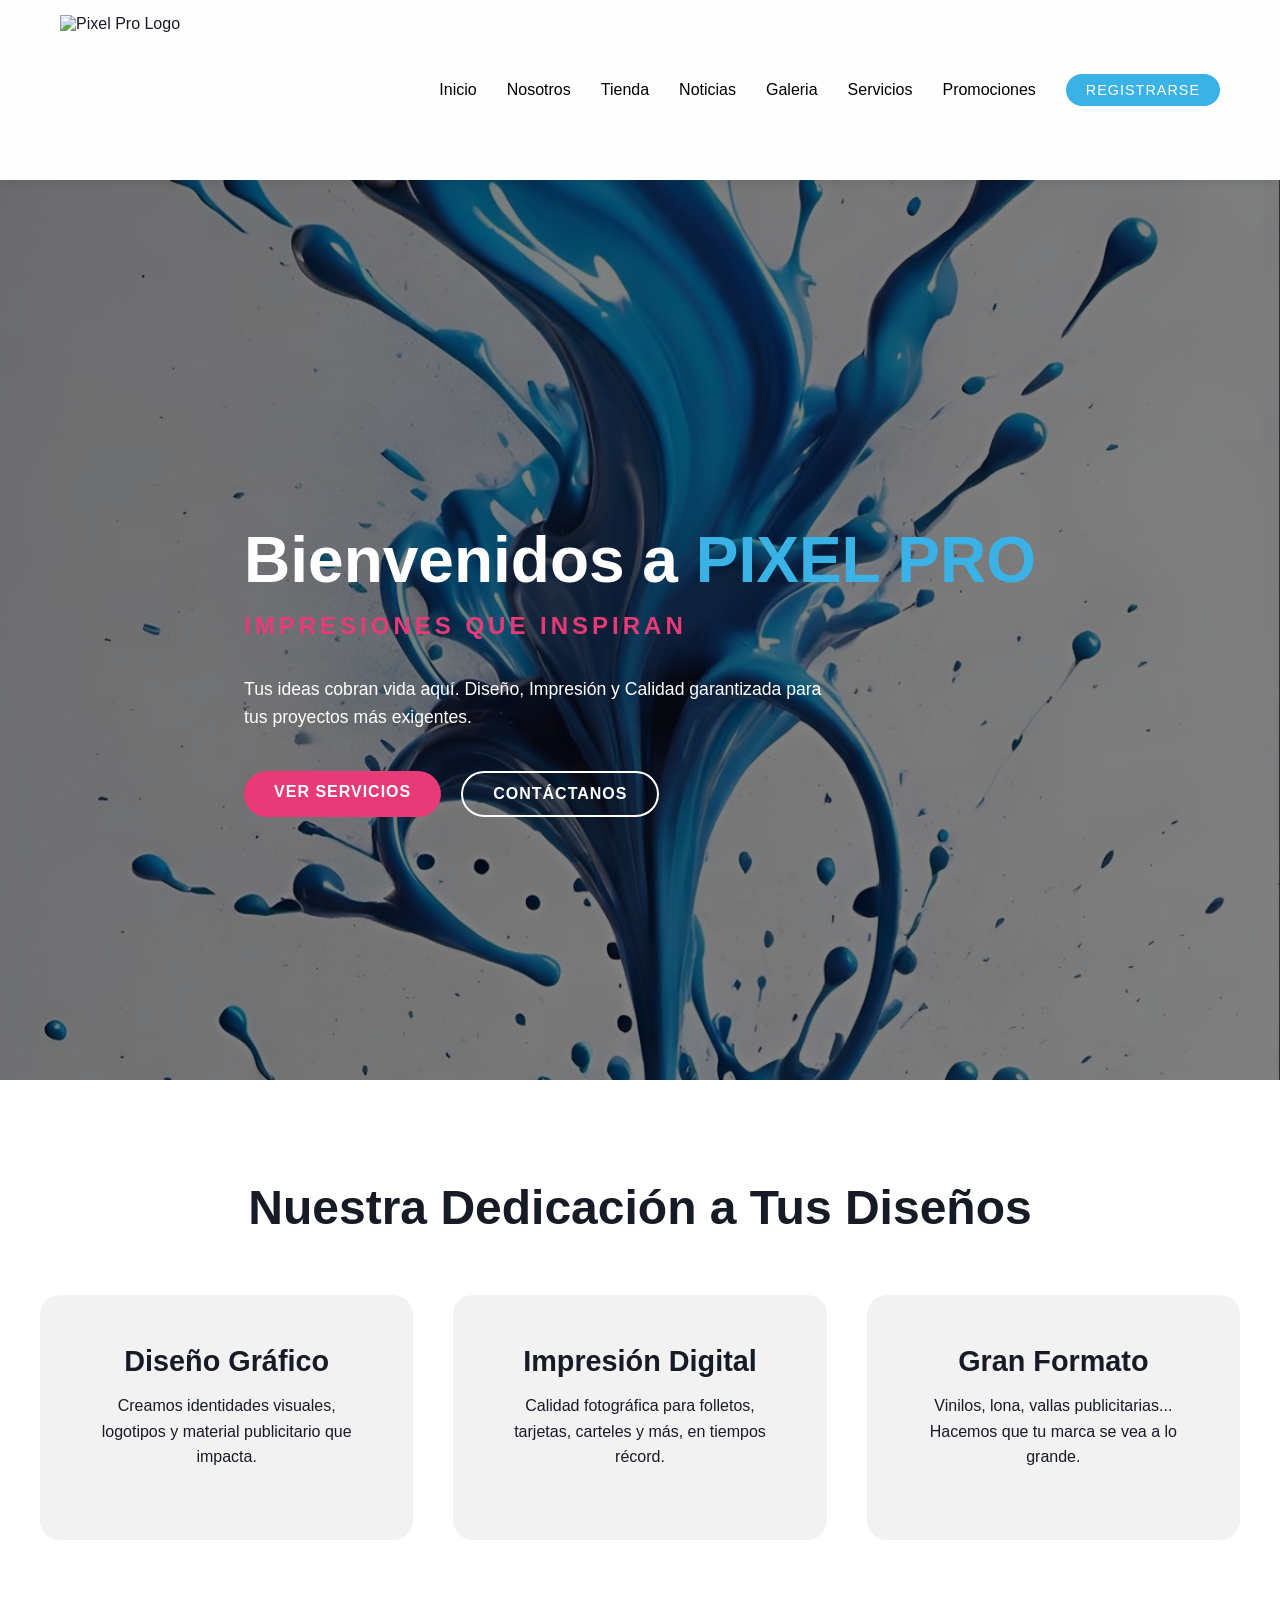
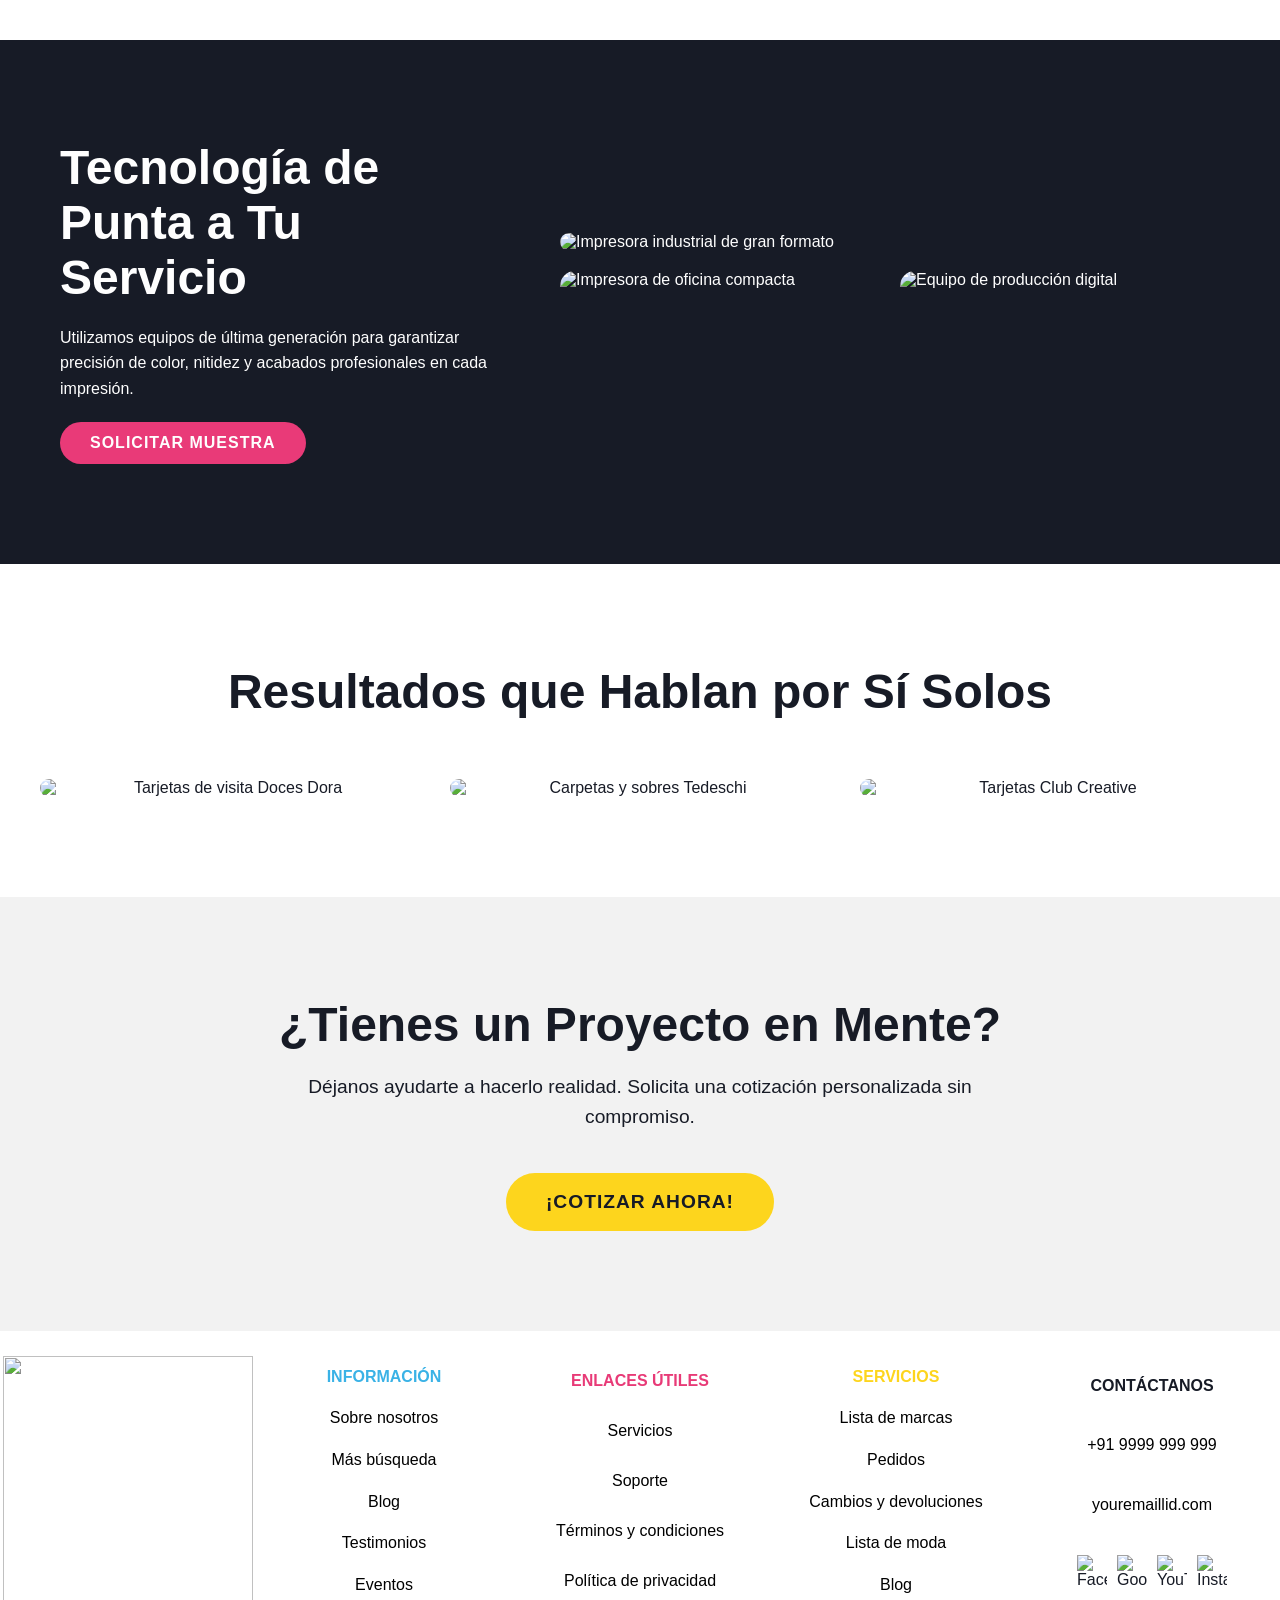
==== commit 2d920adc: "arregle el login" ====
--- a/index.html
+++ b/index.html
@@ -11,7 +11,7 @@
 
     <nav class="navbar">
         <div class="container">
-            <img src="Img/pro.jpg" alt="Pixel Pro Logo" class="logo"> 
+            <img src="Img/logo.png" alt="Pixel Pro Logo" class="logo"> 
                  <ul class="nav-links">
                 <li><a href="index.html">Inicio</a></li>
                 <li><a href="acercade.html">Nosotros</a></li>
@@ -20,7 +20,7 @@
                 <li><a href="galeria2.html">Galeria</a></li>
                 <li><a href="servicios.html">Servicios</a></li>
                 <li><a href="promociones.html">Promociones</a></li>
-                <li><a href="Login.html" class="btn-small">Registrarse</a></li>
+                <li><a href="http://localhost/Pixel-Pro/Login.html" class="btn-small">Registrarse</a></li>
             </ul>
             <div class="menu-toggle" id="mobile-menu">
                 <span class="bar"></span>
--- a/css/index1.css
+++ b/css/index1.css
@@ -1,461 +1,574 @@
 :root {
-    --primary-color: #171B26; 
-    --accent-color-1: #3AB2E6;
-    --accent-color-2: #E93A78;
-    --accent-color-3: #FDD51D;
-    --text-color: #FEFEFE; 
-    --bg-color-light: #F2F2F2;
-    --bg-color-white: #FEFEFE;
-    --font-main: 'Poppins', sans-serif;
+  --primary-color: #171b26;
+  --accent-color-1: #3ab2e6;
+  --accent-color-2: #e93a78;
+  --accent-color-3: #fdd51d;
+  --text-color: #fefefe;
+  --bg-color-light: #f2f2f2;
+  --bg-color-white: #fefefe;
+  --font-main: "Poppins", sans-serif;
 }
 * {
-    margin: 0;
-    padding: 0;
-    box-sizing: border-box;
+  margin: 0;
+  padding: 0;
+  box-sizing: border-box;
 }
 html {
-    scroll-behavior: smooth;
-    font-family: var(--font-main);
-    color: var(--primary-color);
+  scroll-behavior: smooth;
+  font-family: var(--font-main);
+  color: var(--primary-color);
 }
 .container {
-    max-width: 1200px;
-    margin: 0 auto;
-    padding: 0 20px;
-}
-
-h1, h2, h3 {
-    font-weight: 700;
-    margin-bottom: 20px;
+  max-width: 1200px;
+  margin: 0 auto;
+  padding: 0 20px;
+}
+
+h1,
+h2,
+h3 {
+  font-weight: 700;
+  margin-bottom: 20px;
 }
 
 p {
-    line-height: 1.6;
-    margin-bottom: 20px;
+  line-height: 1.6;
+  margin-bottom: 20px;
 }
 
 a {
-    text-decoration: none;
-    color: inherit;
-    transition: all 0.3s ease;
-}
-
-
-.btn-primary, .btn-secondary, .btn-small, .btn-lg {
-    display: inline-block;
-    padding: 12px 30px;
-    border-radius: 50px;
-    font-weight: 600;
-    text-transform: uppercase;
-    letter-spacing: 1px;
-    cursor: pointer;
+  text-decoration: none;
+  color: inherit;
+  transition: all 0.3s ease;
+}
+
+.btn-primary,
+.btn-secondary,
+.btn-small,
+.btn-lg {
+  display: inline-block;
+  padding: 12px 30px;
+  border-radius: 50px;
+  font-weight: 600;
+  text-transform: uppercase;
+  letter-spacing: 1px;
+  cursor: pointer;
 }
 
 .btn-primary {
-    background-color: var(--accent-color-2);
-    color: var(--text-color);
-}
-.btn-primary:hover { background-color: #d12c6a; }
+  background-color: var(--accent-color-2);
+  color: var(--text-color);
+}
+.btn-primary:hover {
+  background-color: #d12c6a;
+}
 
 .btn-secondary {
-    background-color: transparent;
-    border: 2px solid var(--text-color);
-    color: var(--text-color);
-}
-.btn-secondary:hover { background-color: rgba(255,255,255,0.1); }
+  background-color: transparent;
+  border: 2px solid var(--text-color);
+  color: var(--text-color);
+}
+.btn-secondary:hover {
+  background-color: rgba(255, 255, 255, 0.1);
+}
 
 .btn-small {
-    padding: 8px 20px;
-    font-size: 0.9rem;
-    background-color: var(--accent-color-1); 
-    color: var(--text-color);
-}
-.btn-small:hover { background-color: #2da1d4; }
+  padding: 8px 20px;
+  font-size: 0.9rem;
+  background-color: var(--accent-color-1);
+  color: var(--text-color);
+}
+.btn-small:hover {
+  background-color: #2da1d4;
+}
 
 .btn-lg {
-    padding: 18px 40px;
+  padding: 18px 40px;
+  font-size: 1.2rem;
+  background-color: var(--accent-color-3);
+  color: var(--primary-color);
+}
+.btn-lg:hover {
+  background-color: #eac419;
+}
+
+.navbar {
+  background-color: var(--bg-color-white);
+  padding: 15px 0;
+  top: 0;
+  width: 100%;
+  z-index: 1000;
+  box-shadow: 0 2px 10px rgba(0, 0, 0, 0.1);
+}
+
+.navbar .container {
+  display: flex;
+  justify-content: space-between;
+  align-items: center;
+}
+
+.logo {
+  width: 150px;
+  height: 150px;
+}
+
+.nav-links {
+  display: flex;
+  list-style: none;
+  gap: 30px;
+  align-items: center;
+}
+
+.nav-links a {
+  font-weight: 500;
+}
+.nav-links a:not(.btn-small):hover {
+  color: var(--accent-color-1);
+}
+
+.menu-toggle {
+  display: none;
+  cursor: pointer;
+}
+
+.bar {
+  display: block;
+  width: 25px;
+  height: 3px;
+  margin: 5px auto;
+  transition: all 0.3s ease;
+  background-color: var(--primary-color);
+}
+
+.hero {
+  height: 100vh;
+  display: flex;
+  align-items: center;
+  position: relative;
+  padding-top: 80px;
+  color: var(--text-color);
+  overflow: hidden;
+}
+
+.hero-image-container {
+  position: absolute;
+  top: 0;
+  left: 0;
+  width: 100%;
+  height: 100%;
+  z-index: -1;
+}
+
+.hero-img {
+  width: 100%;
+  height: 100%;
+  object-fit: cover;
+  filter: brightness(0.5);
+}
+
+.hero-text h1 {
+  font-size: 4rem;
+  margin-bottom: 10px;
+}
+
+.hero-text .highlight {
+  color: var(--accent-color-1);
+}
+
+.hero-text .subtitle {
+  font-size: 1.5rem;
+  font-weight: 600;
+  text-transform: uppercase;
+  letter-spacing: 4px;
+  margin-bottom: 30px;
+  color: var(--accent-color-2);
+}
+
+.hero-text .description {
+  font-size: 1.1rem;
+  max-width: 600px;
+  margin-bottom: 40px;
+}
+
+.hero-btns {
+  display: flex;
+  gap: 20px;
+}
+.servicios {
+  padding: 100px 0;
+  text-align: center;
+}
+
+.servicios h2 {
+  font-size: 3rem;
+  margin-bottom: 60px;
+}
+
+.servicios-grid {
+  display: grid;
+  grid-template-columns: repeat(auto-fit, minmax(300px, 1fr));
+  gap: 40px;
+}
+
+.servicio-card {
+  background-color: var(--bg-color-light);
+  padding: 50px;
+  border-radius: 20px;
+  transition:
+    transform 0.3s ease,
+    box-shadow 0.3s ease;
+}
+
+.servicio-card:hover {
+  transform: translateY(-10px);
+  box-shadow: 0 10px 20px rgba(0, 0, 0, 0.1);
+}
+
+.card-icon {
+  font-size: 3rem;
+  color: var(--accent-color-1);
+  margin-bottom: 30px;
+}
+
+.servicio-card h3 {
+  font-size: 1.8rem;
+  margin-bottom: 15px;
+}
+
+.tecnologia {
+  background-color: var(--primary-color);
+  color: var(--text-color);
+  padding: 100px 0;
+}
+
+.technology-content {
+  display: flex;
+  align-items: center;
+  gap: 60px;
+}
+
+.tech-text {
+  flex: 1;
+}
+
+.tech-text h2 {
+  font-size: 3rem;
+}
+
+.tech-gallery {
+  flex: 1.5;
+  display: flex;
+  flex-direction: column;
+  gap: 20px;
+}
+
+.tech-img-main {
+  width: 100%;
+  border-radius: 20px;
+}
+
+.tech-thumbs {
+  display: flex;
+  gap: 20px;
+}
+
+.tech-thumbs img {
+  flex: 1;
+  border-radius: 15px;
+  height: 100px;
+  object-fit: cover;
+}
+.portfolio {
+  padding: 100px 0;
+  text-align: center;
+}
+
+.portfolio h2 {
+  font-size: 3rem;
+  margin-bottom: 60px;
+}
+
+.portfolio-grid {
+  display: grid;
+  grid-template-columns: repeat(auto-fit, minmax(350px, 1fr));
+  gap: 30px;
+}
+
+.portfolio-item {
+  position: relative;
+  border-radius: 20px;
+  overflow: hidden;
+  cursor: pointer;
+}
+
+.portfolio-item img {
+  width: 100%;
+  display: block;
+  transition: transform 0.3s ease;
+}
+
+.portfolio-overlay {
+  position: absolute;
+  bottom: 0;
+  left: 0;
+  width: 100%;
+  height: 100%;
+  background: linear-gradient(to top, rgba(0, 0, 0, 0.8), transparent);
+  color: var(--text-color);
+  padding: 30px;
+  display: flex;
+  flex-direction: column;
+  justify-content: flex-end;
+  opacity: 0;
+  transition: opacity 0.3s ease;
+}
+
+.portfolio-item:hover img {
+  transform: scale(1.1);
+}
+
+.portfolio-item:hover .portfolio-overlay {
+  opacity: 1;
+}
+.cta {
+  padding: 100px 0;
+  background-color: var(--bg-color-light);
+  text-align: center;
+}
+
+.cta-content h2 {
+  font-size: 3rem;
+}
+
+.cta-content p {
+  font-size: 1.2rem;
+  max-width: 700px;
+  margin: 0 auto 40px auto;
+}
+
+.footer {
+  background-color: var(--primary-color);
+  color: var(--text-color);
+  padding: 40px 0;
+  text-align: center;
+}
+
+.footer-content {
+  display: flex;
+  justify-content: space-between;
+  align-items: center;
+}
+
+.social-links {
+  display: flex;
+  gap: 20px;
+  font-size: 1.2rem;
+}
+@media screen and (max-width: 992px) {
+  .hero-text h1 {
+    font-size: 3rem;
+  }
+  .hero-text .subtitle {
     font-size: 1.2rem;
-    background-color: var(--accent-color-3);
-    color: var(--primary-color);
-}
-.btn-lg:hover { background-color: #eac419; }
-
-.navbar {
+  }
+  .servicios h2,
+  .tecnologia .tech-text h2,
+  .portfolio h2,
+  .cta h2 {
+    font-size: 2.5rem;
+  }
+  .technology-content {
+    flex-direction: column-reverse;
+    text-align: center;
+  }
+  .tech-thumbs {
+    justify-content: center;
+  }
+}
+
+/* Móviles */
+@media screen and (max-width: 768px) {
+  .navbar .container {
+    padding: 0 15px;
+  }
+  .navbar {
+    position: relative;
+  }
+
+  .nav-links {
+    position: absolute;
+    right: 0px;
+    height: 92vh;
+    top: 8vh;
     background-color: var(--bg-color-white);
-    padding: 15px 0;
-    position: fixed;
-    top: 0;
-    width: 100%;
-    z-index: 1000;
-    box-shadow: 0 2px 10px rgba(0,0,0,0.1);
-}
-
-.navbar .container {
-    display: flex;
-    justify-content: space-between;
-    align-items: center;
-}
-
-.logo {
-    width: 150px;
-    height: 150px;
-}
-
-.nav-links {
-    display: flex;
-    list-style: none;
-    gap: 30px;
-    align-items: center;
-}
-
-.nav-links a {
-    font-weight: 500;
-}
-.nav-links a:not(.btn-small):hover { color: var(--accent-color-1); }
-
-.menu-toggle {
-    display: none;
-    cursor: pointer;
-}
-
-.bar {
-    display: block;
-    width: 25px;
-    height: 3px;
-    margin: 5px auto;
-    transition: all 0.3s ease;
-    background-color: var(--primary-color);
-}
-
-.hero {
-    height: 100vh;
-    display: flex;
-    align-items: center;
-    position: relative;
-    padding-top: 80px; 
-    color: var(--text-color);
-    overflow: hidden;
-}
-
-.hero-image-container {
-    position: absolute;
-    top: 0;
-    left: 0;
-    width: 100%;
-    height: 100%;
-    z-index: -1;
-}
-
-.hero-img {
-    width: 100%;
-    height: 100%;
-    object-fit: cover;
-    filter: brightness(0.5);
-}
-
-.hero-text h1 {
-    font-size: 4rem;
-    margin-bottom: 10px;
-}
-
-.hero-text .highlight {
-    color: var(--accent-color-1); 
-}
-
-.hero-text .subtitle {
-    font-size: 1.5rem;
-    font-weight: 600;
-    text-transform: uppercase;
-    letter-spacing: 4px;
-    margin-bottom: 30px;
-    color: var(--accent-color-2); 
-}
-
-.hero-text .description {
-    font-size: 1.1rem;
-    max-width: 600px;
-    margin-bottom: 40px;
-}
-
-.hero-btns {
-    display: flex;
-    gap: 20px;
-}
-.servicios {
-    padding: 100px 0;
-    text-align: center;
-}
-
-.servicios h2 {
-    font-size: 3rem;
-    margin-bottom: 60px;
-}
-
-.servicios-grid {
-    display: grid;
-    grid-template-columns: repeat(auto-fit, minmax(300px, 1fr));
-    gap: 40px;
-}
-
-.servicio-card {
-    background-color: var(--bg-color-light);
-    padding: 50px;
-    border-radius: 20px;
-    transition: transform 0.3s ease, box-shadow 0.3s ease;
-}
-
-.servicio-card:hover {
-    transform: translateY(-10px);
-    box-shadow: 0 10px 20px rgba(0,0,0,0.1);
-}
-
-.card-icon {
-    font-size: 3rem;
-    color: var(--accent-color-1); 
-    margin-bottom: 30px;
-}
-
-.servicio-card h3 {
-    font-size: 1.8rem;
-    margin-bottom: 15px;
-}
-
-.tecnologia {
-    background-color: var(--primary-color);
-    color: var(--text-color);
-    padding: 100px 0;
-}
-
-.technology-content {
-    display: flex;
-    align-items: center;
-    gap: 60px;
-}
-
-.tech-text {
-    flex: 1;
-}
-
-.tech-text h2 {
-    font-size: 3rem;
-}
-
-.tech-gallery {
-    flex: 1.5;
     display: flex;
     flex-direction: column;
+    align-items: center;
+    width: 50%;
+    transform: translateX(100%);
+    transition: transform 0.5s ease-in;
+    box-shadow: -2px 0 10px rgba(0, 0, 0, 0.1);
+    padding-top: 50px;
+  }
+
+  .nav-links li {
+    opacity: 0;
+    pointer-events: none; /* 👈 evita que se puedan tocar invisibles */
+  }
+
+  .nav-active li {
+    opacity: 1;
+    pointer-events: auto; /* 👈 ahora sí se pueden clicar */
+  }
+
+  .menu-toggle {
+    display: block;
+    z-index: 3;
+  }
+
+  .hero-text {
+    text-align: center;
+    padding: 0 15px;
+  }
+  .hero-text h1 {
+    font-size: 2.5rem;
+  }
+  .hero-text .subtitle {
+    font-size: 1rem;
+    letter-spacing: 2px;
+  }
+  .hero-btns {
+    justify-content: center;
+    flex-direction: column;
+    gap: 10px;
+  }
+  .btn-primary,
+  .btn-secondary {
+    width: 100%;
+  }
+
+  .servicios h2,
+  .portfolio h2,
+  .cta h2 {
+    font-size: 2rem;
+  }
+  .servicios-grid,
+  .portfolio-grid {
+    grid-template-columns: 1fr;
+  }
+
+  .footer-content {
+    flex-direction: column;
     gap: 20px;
-}
-
-.tech-img-main {
-    width: 100%;
-    border-radius: 20px;
-}
-
-.tech-thumbs {
-    display: flex;
+  }
+}
+
+/* Animación del menú móvil */
+.nav-active {
+  transform: translateX(0%);
+}
+
+@keyframes navLinkFade {
+  from {
+    opacity: 0;
+    transform: translateX(50px);
+  }
+  to {
+    opacity: 1;
+    transform: translateX(0px);
+  }
+}
+
+.toggle .bar:nth-child(1) {
+  transform: rotate(-45deg) translate(-5px, 6px);
+}
+.toggle .bar:nth-child(2) {
+  opacity: 0;
+}
+.toggle .bar:nth-child(3) {
+  transform: rotate(45deg) translate(-5px, -6px);
+}
+
+footer {
+  width: 100%;
+  height: 300px;
+  display: flex;
+  justify-content: space-around;
+  align-items: center;
+}
+.cajon1 {
+  width: 250px;
+  height: 250px;
+  display: flex;
+  justify-content: space-around;
+  align-items: center;
+  flex-direction: column;
+}
+#logo1 {
+  width: 250px;
+  height: 250px;
+}
+#n1 {
+  font-family: "Funnel Sans", sans-serif;
+  color: #3ab2e6;
+}
+#n2 {
+  font-family: "Funnel Sans", sans-serif;
+  color: #e83a77;
+}
+#n3 {
+  font-family: "Funnel Sans", sans-serif;
+  color: #fdd51d;
+}
+#n4 {
+  font-family: "Funnel Sans", sans-serif;
+  color: #171b26;
+}
+.redes {
+  display: flex;
+  flex-direction: row;
+  align-items: center;
+  gap: 10px;
+}
+.icono {
+  width: 30px;
+  height: 30px;
+}
+a {
+  text-decoration: none;
+  color: black;
+  font-family: "Funnel Sans", sans-serif;
+}
+a:hover {
+  font-size: 15px;
+}
+@media (max-width: 900px) {
+  footer {
+    flex-wrap: wrap !important;
+    height: auto !important;
+    padding: 20px;
     gap: 20px;
-}
-
-.tech-thumbs img {
-    flex: 1;
-    border-radius: 15px;
-    height: 100px;
-    object-fit: cover;
-}
-.portfolio {
-    padding: 100px 0;
+  }
+
+  .cajon1 {
+    width: 45% !important;
+    height: auto !important;
+  }
+
+  #logo1 {
+    width: 150px !important;
+    height: auto !important;
+  }
+}
+
+@media (max-width: 500px) {
+  .cajon1 {
+    width: 100% !important;
     text-align: center;
-}
-
-.portfolio h2 {
-    font-size: 3rem;
-    margin-bottom: 60px;
-}
-
-.portfolio-grid {
-    display: grid;
-    grid-template-columns: repeat(auto-fit, minmax(350px, 1fr));
-    gap: 30px;
-}
-
-.portfolio-item {
-    position: relative;
-    border-radius: 20px;
-    overflow: hidden;
-    cursor: pointer;
-}
-
-.portfolio-item img {
-    width: 100%;
-    display: block;
-    transition: transform 0.3s ease;
-}
-
-.portfolio-overlay {
-    position: absolute;
-    bottom: 0;
-    left: 0;
-    width: 100%;
-    height: 100%;
-    background: linear-gradient(to top, rgba(0,0,0,0.8), transparent);
-    color: var(--text-color);
-    padding: 30px;
-    display: flex;
-    flex-direction: column;
-    justify-content: flex-end;
-    opacity: 0;
-    transition: opacity 0.3s ease;
-}
-
-.portfolio-item:hover img {
-    transform: scale(1.1);
-}
-
-.portfolio-item:hover .portfolio-overlay {
-    opacity: 1;
-}
-.cta {
-    padding: 100px 0;
-    background-color: var(--bg-color-light);
-    text-align: center;
-}
-
-.cta-content h2 {
-    font-size: 3rem;
-}
-
-.cta-content p {
-    font-size: 1.2rem;
-    max-width: 700px;
-    margin: 0 auto 40px auto;
-}
-
-.footer {
-    background-color: var(--primary-color);
-    color: var(--text-color);
-    padding: 40px 0;
-    text-align: center;
-}
-
-.footer-content {
-    display: flex;
-    justify-content: space-between;
+  }
+
+  footer {
+    flex-direction: column !important;
     align-items: center;
-}
-
-.social-links {
-    display: flex;
-    gap: 20px;
-    font-size: 1.2rem;
-}
-@media screen and (max-width: 992px) {
-    .hero-text h1 { font-size: 3rem; }
-    .hero-text .subtitle { font-size: 1.2rem; }
-    .servicios h2, .tecnologia .tech-text h2, .portfolio h2, .cta h2 { font-size: 2.5rem; }
-    .technology-content { flex-direction: column-reverse; text-align: center; }
-    .tech-thumbs { justify-content: center; }
-}
-
-/* Móviles */
-@media screen and (max-width: 768px) {
-    .navbar .container { padding: 0 15px; }
-    
-    .nav-links {
-        position: absolute;
-        right: 0px;
-        height: 92vh;
-        top: 8vh;
-        background-color: var(--bg-color-white);
-        display: flex;
-        flex-direction: column;
-        align-items: center;
-        width: 50%;
-        transform: translateX(100%);
-        transition: transform 0.5s ease-in;
-        box-shadow: -2px 0 10px rgba(0,0,0,0.1);
-        padding-top: 50px;
-    }
-
-    .nav-links li { opacity: 0; }
-    
-    .menu-toggle { display: block; z-index: 3; }
-
-    .hero-text { text-align: center; padding: 0 15px; }
-    .hero-text h1 { font-size: 2.5rem; }
-    .hero-text .subtitle { font-size: 1rem; letter-spacing: 2px; }
-    .hero-btns { justify-content: center; flex-direction: column; gap: 10px; }
-    .btn-primary, .btn-secondary { width: 100%; }
-
-    .servicios h2, .portfolio h2, .cta h2 { font-size: 2rem; }
-    .servicios-grid, .portfolio-grid { grid-template-columns: 1fr; }
-    
-    .footer-content { flex-direction: column; gap: 20px; }
-}
-
-/* Animación del menú móvil */
-.nav-active { transform: translateX(0%); }
-
-@keyframes navLinkFade {
-    from { opacity: 0; transform: translateX(50px); }
-    to { opacity: 1; transform: translateX(0px); }
-}
-
-.toggle .bar:nth-child(1) { transform: rotate(-45deg) translate(-5px, 6px); }
-.toggle .bar:nth-child(2) { opacity: 0; }
-.toggle .bar:nth-child(3) { transform: rotate(45deg) translate(-5px, -6px); }
-
-footer{
-    width: 100%;
-    height: 300px;
-    display: flex;
-    justify-content: space-around;
-    align-items: center;
-
-}
-.cajon1{
-    width: 250px;
-    height: 250px;
-    display: flex;
-    justify-content: space-around;
-    align-items: center;
-    flex-direction: column;
-}
-#logo1{
-    width: 250px;
-    height: 250px;
-}
-#n1{
-      font-family: "Funnel Sans", sans-serif;
-      color: #3AB2E6;
-}
-#n2{
-    font-family: "Funnel Sans", sans-serif;
-    color: #E83A77;
-}
-#n3{
-    font-family: "Funnel Sans", sans-serif;
-      color: #FDD51D;
-}
-#n4{
-    font-family: "Funnel Sans", sans-serif;
-      color: #171B26;
-}
-.redes {
-    display: flex;
-    flex-direction: row;
-    align-items: center;
-    gap: 10px;
-}
-.icono {
-    width: 30px;
-    height: 30px;
-}
-a{
-    text-decoration: none;
-    color: black;
-    font-family: "Funnel Sans", sans-serif;
-}
-a:hover{
-    font-size: 15px;
-}+  }
+}
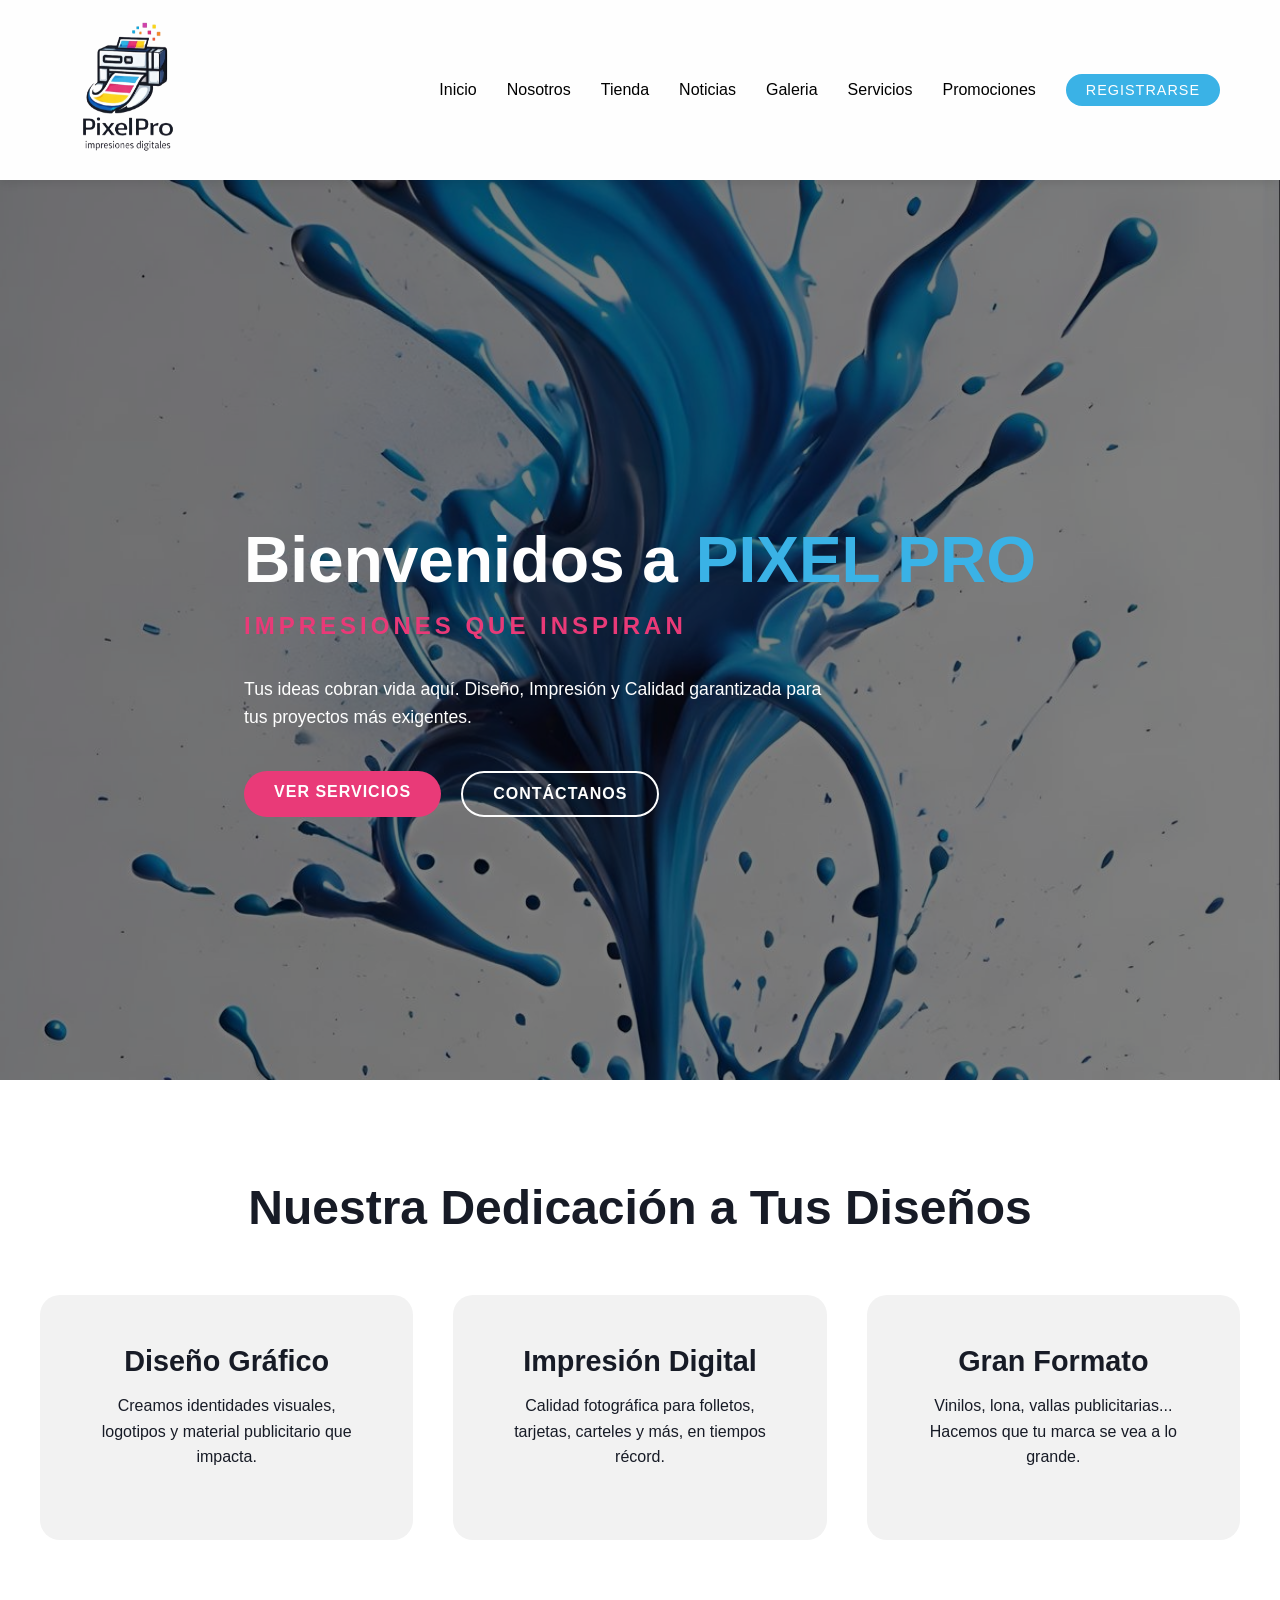
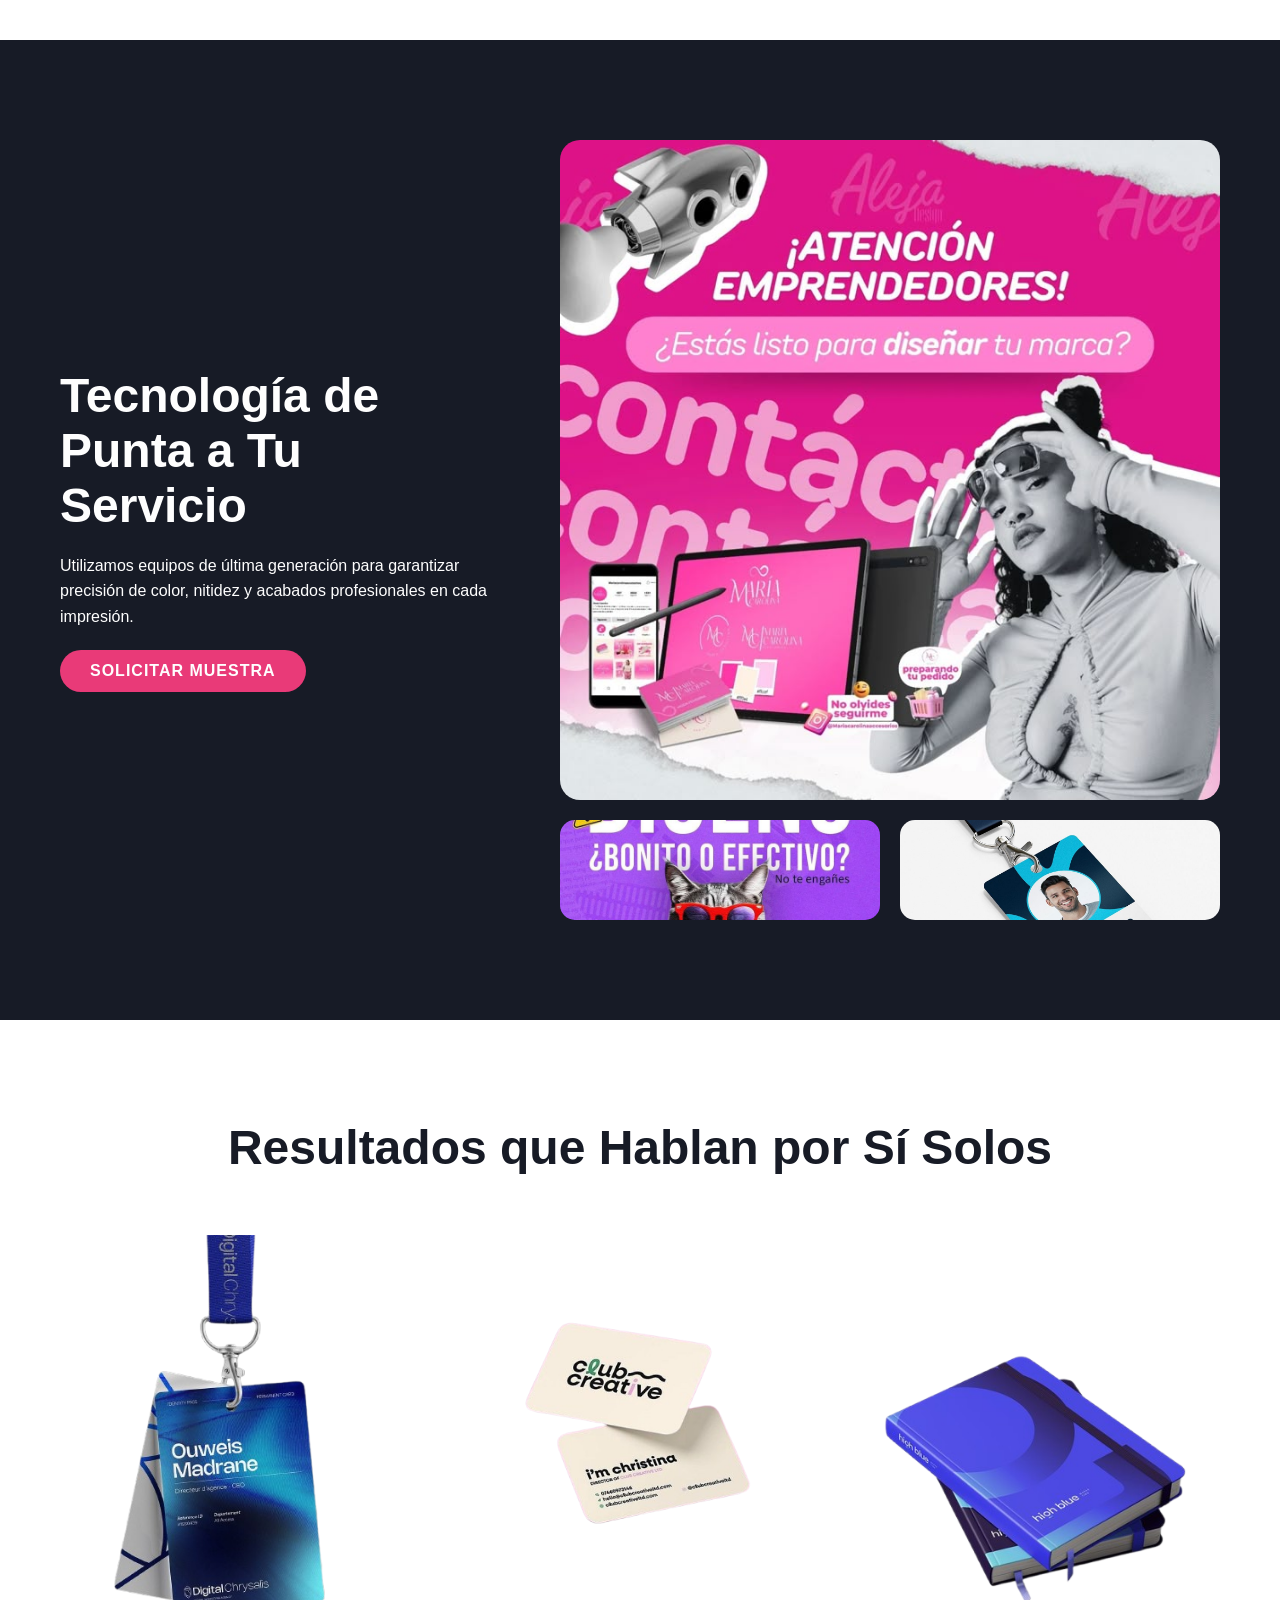
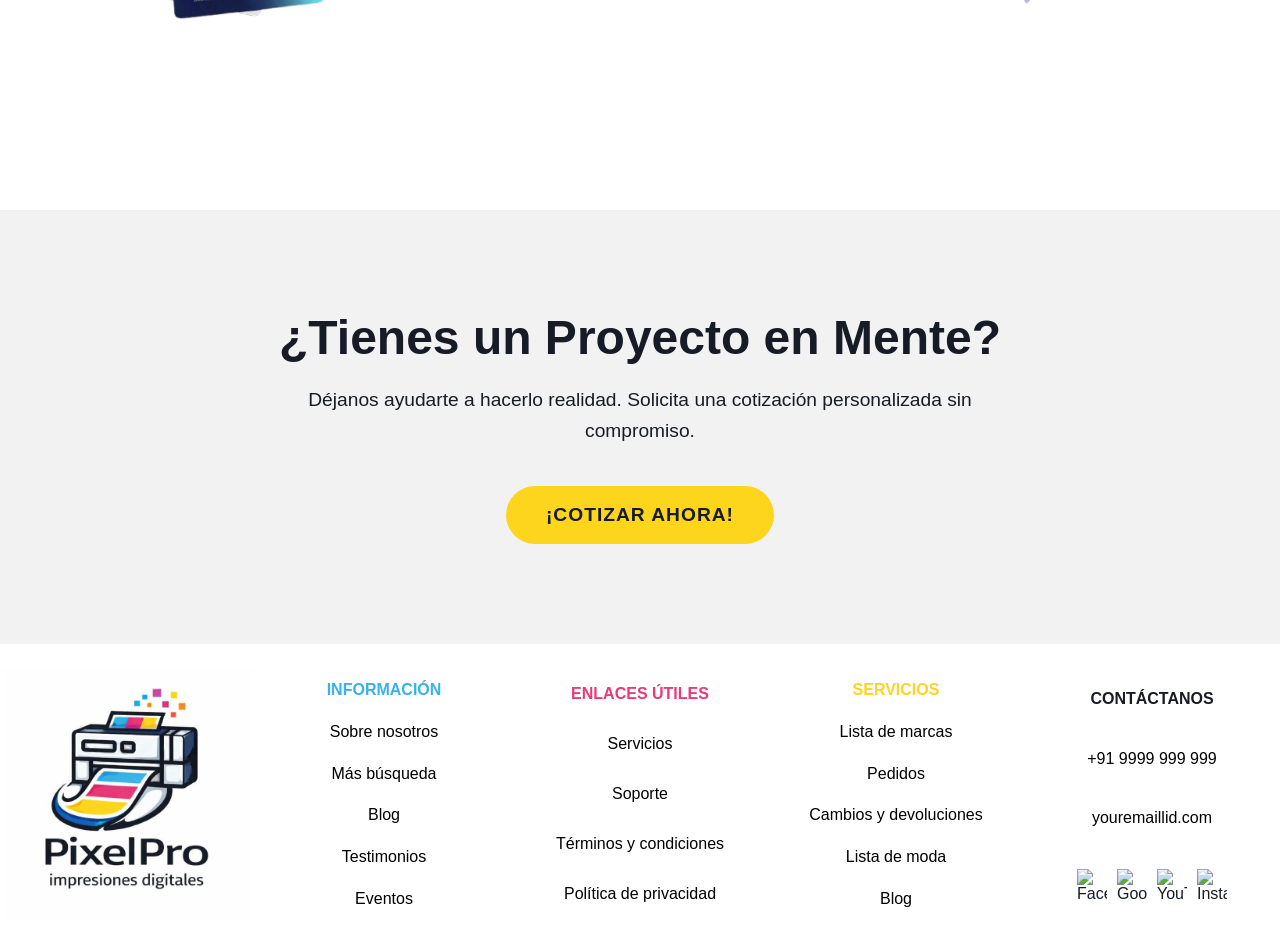
==== commit 38697dd9: "imagenes correguidas" ====
--- a/index.html
+++ b/index.html
@@ -11,7 +11,7 @@
 
     <nav class="navbar">
         <div class="container">
-            <img src="Img/logo.png" alt="Pixel Pro Logo" class="logo"> 
+            <img src="img/logo.png" alt="Pixel Pro Logo" class="logo"> 
                  <ul class="nav-links">
                 <li><a href="index.html">Inicio</a></li>
                 <li><a href="acercade.html">Nosotros</a></li>
@@ -72,10 +72,10 @@
                 <a href="#contacto" class="btn-primary">Solicitar Muestra</a>
             </div>
             <div class="tech-gallery">
-                <img src="Img/12 (2).jpg" alt="Impresora industrial de gran formato" class="tech-img-main">
+                <img src="img/12 (2).jpg" alt="Impresora industrial de gran formato" class="tech-img-main">
                 <div class="tech-thumbs">
-                    <img src="Img/12 (1).jpg" alt="Impresora de oficina compacta">
-                    <img src="Img/d4.jpg" alt="Equipo de producción digital">
+                    <img src="img/12 (1).jpg" alt="Impresora de oficina compacta">
+                    <img src="img/d4.jpg" alt="Equipo de producción digital">
                 </div>
             </div>
         </div>
@@ -85,19 +85,19 @@
         <h2>Resultados que Hablan por Sí Solos</h2>
         <div class="portfolio-grid">
             <div class="portfolio-item">
-                <img src="Img/e (3).png" alt="Tarjetas de visita Doces Dora"> <div class="portfolio-overlay">
+                <img src="img/e (3).png" alt="Tarjetas de visita Doces Dora"> <div class="portfolio-overlay">
                     <h3>Diseños Corporativos</h3>
                     <p>Tarjetas - Identidad y Calidad</p>
                 </div>
             </div>
             <div class="portfolio-item">
-                <img src="Img/e (1).png" alt="Carpetas y sobres Tedeschi"> <div class="portfolio-overlay">
+                <img src="img/e (1).png" alt="Carpetas y sobres Tedeschi"> <div class="portfolio-overlay">
                     <h3>Diseño Creativo</h3>
                     <p>Tarjetas - Innovación Visual</p>
                 </div>
             </div>
             <div class="portfolio-item">
-                <img src="Img/e (2).png" alt="Tarjetas Club Creative"> <div class="portfolio-overlay">
+                <img src="img/e (2).png" alt="Tarjetas Club Creative"> <div class="portfolio-overlay">
                     <h3>Material de Oficina</h3>
                     <p>Agendas - Profesionalismo y Fidelidad</p>
                 </div>
@@ -115,7 +115,7 @@
 
     <footer>
       <div class="cajon1">
-        <img id="logo1" src="Img/pro.jpg" alt="">
+        <img id="logo1" src="img/pro.jpg" alt="">
       </div>
 
       <div class="cajon1">
